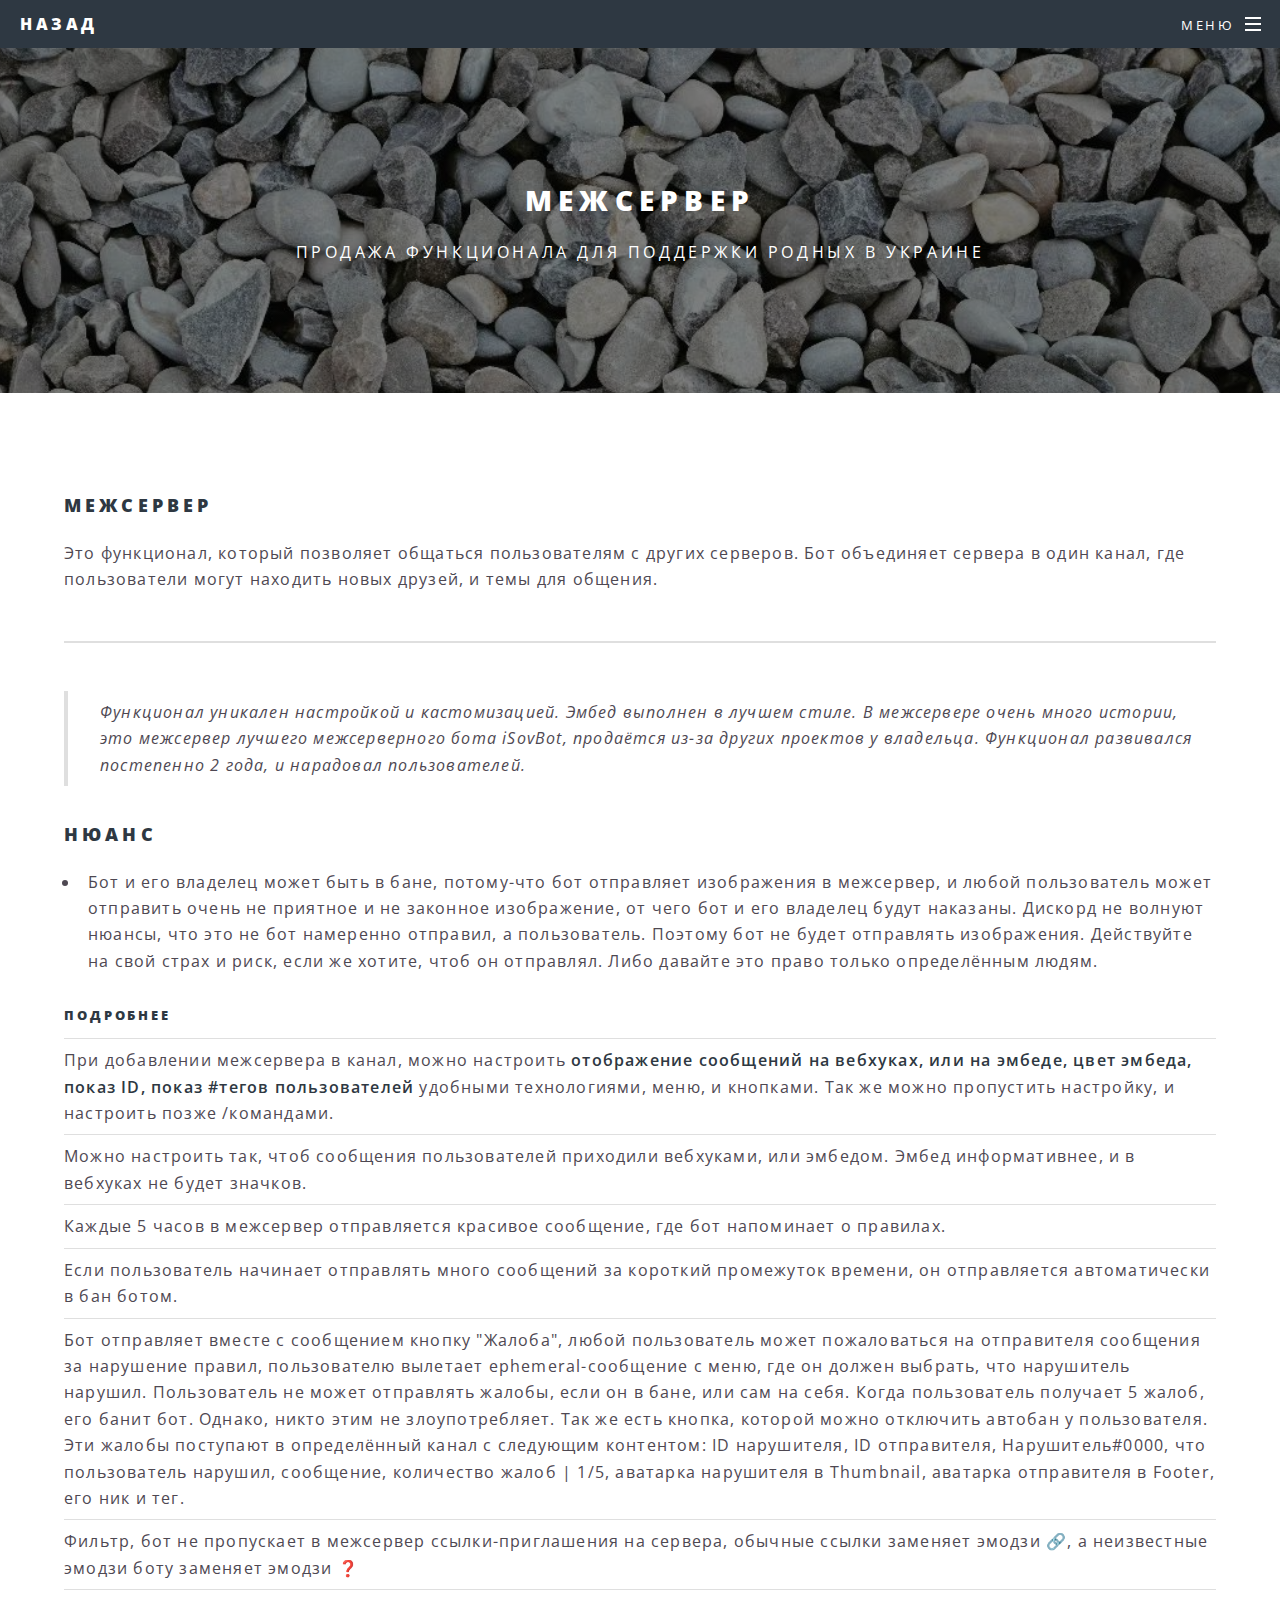
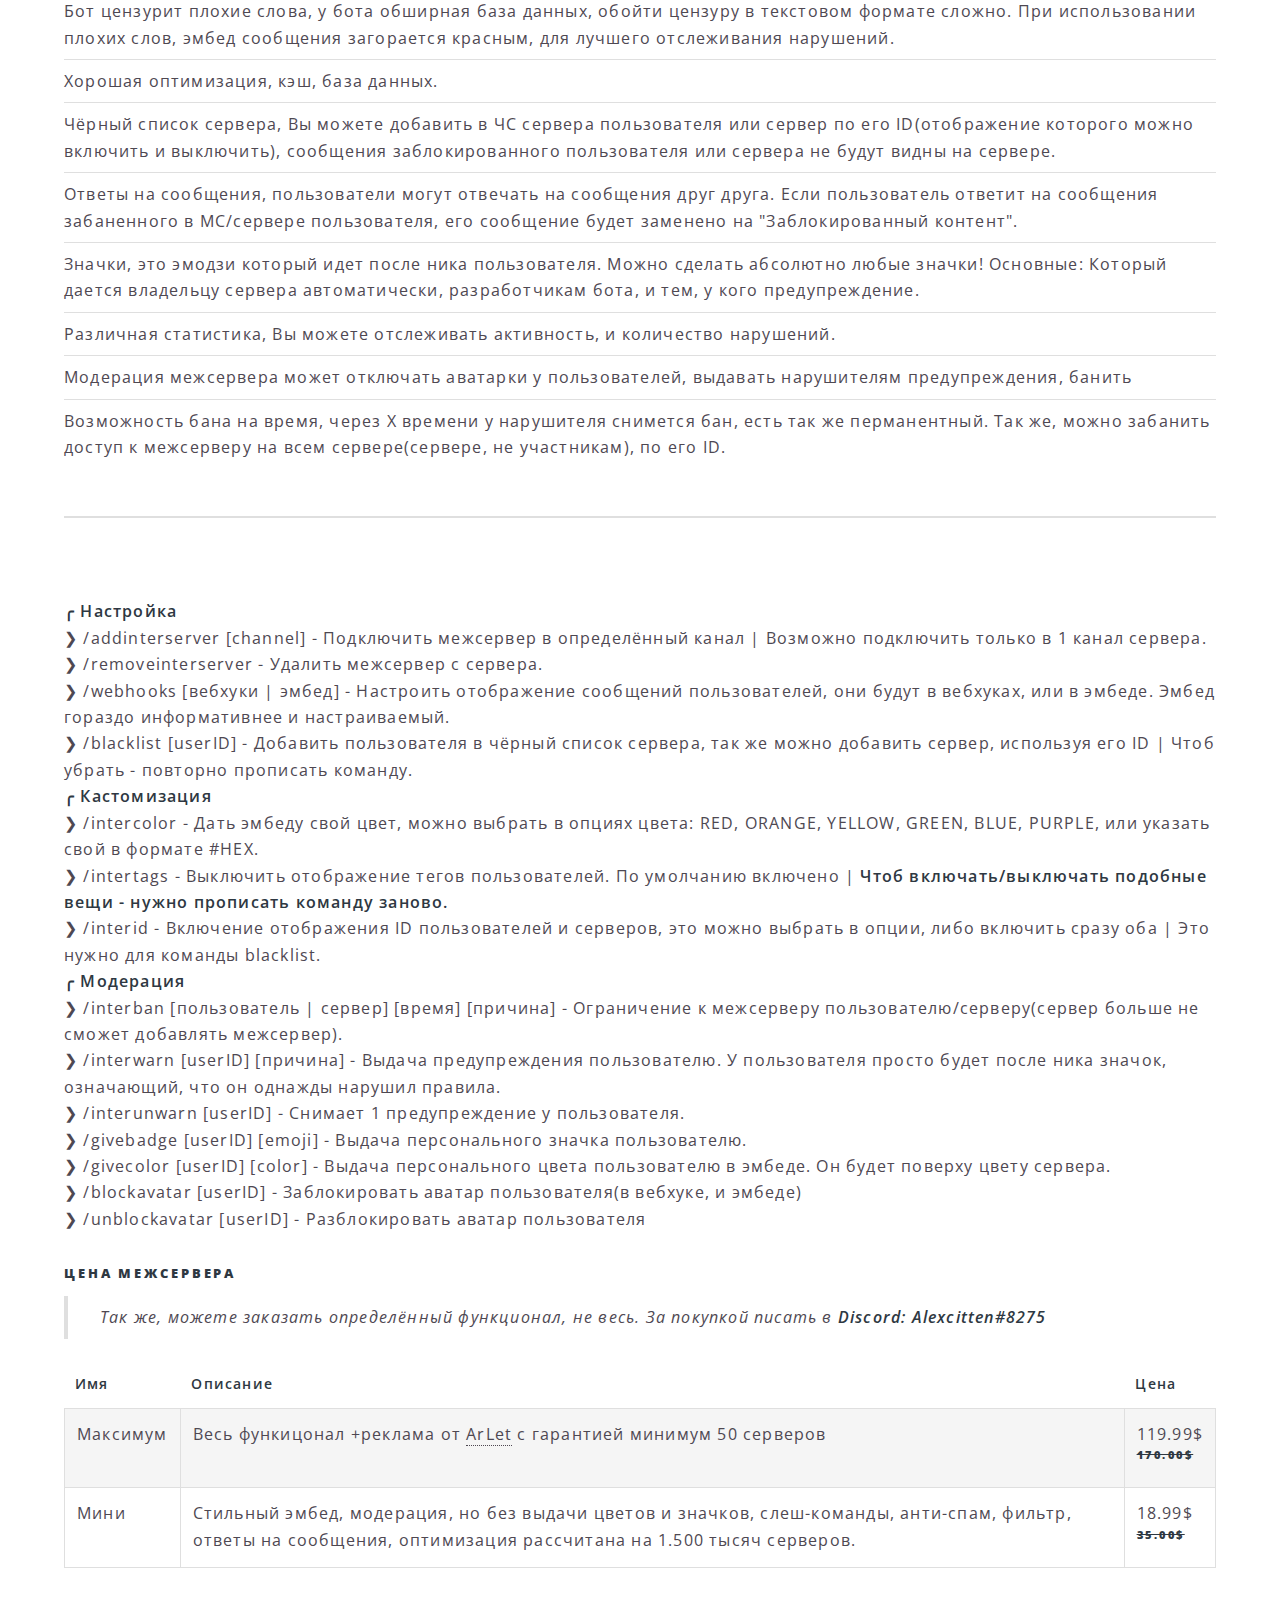
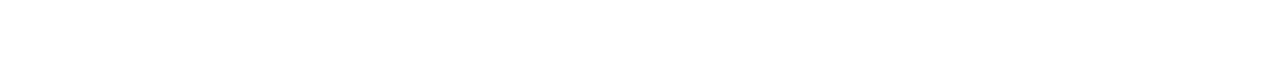
==== interserver.html @ 0a67b499 "Add files via upload" ====
<!DOCTYPE HTML>
<html>
	<head>
		<title>Цены</title>
		<meta charset="utf-8" /> <!-- я не знаю, зачем здесь эти /-->
		<meta name="viewport" content="width=device-width, initial-scale=1, user-scalable=no" />
		<link rel="icon" type="image/png" href="./images/arlet.png">
		<link rel="stylesheet" href="assets/css/main.css" />
		<noscript><link rel="stylesheet" href="assets/css/noscript.css" /></noscript>
	</head>
	<body class="is-preload">
			<div id="page-wrapper">
					<header id="header">
						<h1><a href="index.html">Назад</a></h1>
						<nav id="nav">
							<ul>
								<li class="special">
									<a href="#menu" class="menuToggle"><span>Меню</span></a>
									<div id="menu">
										<ul>
											<li><a href="index.html">Главная</a></li>
											<li><a href="https://discord.gg/jNKWTx7AJp">Сервер поддержки</a></li>
										    <li><a href="https://www.donationalerts.com/r/alexcitten">Донат тут</a></li>
										</ul>
									</div>
								</li>
							</ul>
						</nav>
					</header>

					<article id="main">
						<header>
							<h2>Межсервер</h2>
							<p>Продажа функционала для поддержки родных в Украине</p>
						</header>
						<section class="wrapper style5">
							<div class="inner">

								<h3>Межсервер</h3>
								<p>Это функционал, который позволяет общаться пользователям с других серверов. Бот объединяет сервера в один канал, где пользователи могут находить новых друзей, и темы для общения.</p>
								<hr>
                                <blockquote>Функционал уникален настройкой и кастомизацией. Эмбед выполнен в лучшем стиле. В межсервере очень много истории, это межсервер лучшего межсерверного бота iSovBot, продаётся из-за других проектов у владельца. Функционал развивался постепенно 2 года, и нарадовал пользователей.</blockquote>
                                <h3>Нюанс</h3>
                                <ul>
                                    <li>Бот и его владелец может быть в бане, потому-что бот отправляет изображения в межсервер, и любой пользователь может отправить очень не приятное и не законное изображение, от чего бот и его владелец будут наказаны. Дискорд не волнуют нюансы, что это не бот намеренно отправил, а пользователь. Поэтому бот не будет отправлять изображения. Действуйте на свой страх и риск, если же хотите, чтоб он отправлял. Либо давайте это право только определённым людям.</li>
                                </ul>
                                <ul class="alt">
                                    <h5>Подробнее</h5>
                                    <li>При добавлении межсервера в канал, можно настроить <strong>отображение сообщений на вебхуках, или на эмбеде, цвет эмбеда, показ ID, показ #тегов пользователей</strong> удобными технологиями, меню, и кнопками. Так же можно пропустить настройку, и настроить позже /командами.</li>
									<li>Можно настроить так, чтоб сообщения пользователей приходили вебхуками, или эмбедом. Эмбед информативнее, и в вебхуках не будет значков.</li>
                                    <li>Каждые 5 часов в межсервер отправляется красивое сообщение, где бот напоминает о правилах.</li>
                                    <li>Если пользователь начинает отправлять много сообщений за короткий промежуток времени, он отправляется автоматически в бан ботом.</li>
                                    <li>Бот отправляет вместе с сообщением кнопку "Жалоба", любой пользователь может пожаловаться на отправителя сообщения за нарушение правил, пользователю вылетает ephemeral-сообщение с меню, где он должен выбрать, что нарушитель нарушил. Пользователь не может отправлять жалобы, если он в бане, или сам на себя. Когда пользователь получает 5 жалоб, его банит бот. Однако, никто этим не злоупотребляет. Так же есть кнопка, которой можно отключить автобан у пользователя. Эти жалобы поступают в определённый канал с следующим контентом: ID нарушителя, ID отправителя, Нарушитель#0000, что пользователь нарушил, сообщение, количество жалоб | 1/5, аватарка нарушителя в Thumbnail, аватарка отправителя в Footer, его ник и тег.</li>
                                    <li>Фильтр, бот не пропускает в межсервер ссылки-приглашения на сервера, обычные ссылки заменяет эмодзи 🔗, а неизвестные эмодзи боту заменяет эмодзи ❓</li>
                                    <li>Бот цензурит плохие слова, у бота обширная база данных, обойти цензуру в текстовом формате сложно. При использовании плохих слов, эмбед сообщения загорается красным, для лучшего отслеживания нарушений.</li>
                                    <li>Хорошая оптимизация, кэш, база данных.</li>
                                    <li>Чёрный список сервера, Вы можете добавить в ЧС сервера пользователя или сервер по его ID(отображение которого можно включить и выключить), сообщения заблокированного пользователя или сервера не будут видны на сервере.</li>
                                    <li>Ответы на сообщения, пользователи могут отвечать на сообщения друг друга. Если пользователь ответит на сообщения забаненного в МС/сервере пользователя, его сообщение будет заменено на "Заблокированный контент". </li>
                                    <li>Значки, это эмодзи который идет после ника пользователя. Можно сделать абсолютно любые значки! Основные: Который дается владельцу сервера автоматически, разработчикам бота, и тем, у кого предупреждение.</li>
									<li>Различная статистика, Вы можете отслеживать активность, и количество нарушений.</li>
									<li>Модерация межсервера может отключать аватарки у пользователей, выдавать нарушителям предупреждения, банить</li>
									<li>Возможность бана на время, через X времени у нарушителя снимется бан, есть так же перманентный. Так же, можно забанить доступ к межсерверу на всем сервере(сервере, не участникам), по его ID.</li>
                                </ul>
									<hr>
									<h1>Команды</h1>
									<p> <strong>╭ Настройка</strong><br>
										❯ /addinterserver [channel] - Подключить межсервер в определённый канал | Возможно подключить только в 1 канал сервера.<br>
									    ❯ /removeinterserver - Удалить межсервер с сервера.<br>
										❯ /webhooks [вебхуки | эмбед] - Настроить отображение сообщений пользователей, они будут в вебхуках, или в эмбеде. Эмбед гораздо информативнее и настраиваемый.<br>
										❯ /blacklist [userID] - Добавить пользователя в чёрный список сервера, так же можно добавить сервер, используя его ID | Чтоб убрать - повторно прописать команду. <br>
										<strong>╭ Кастомизация</strong><br>
										❯ /intercolor - Дать эмбеду свой цвет, можно выбрать в опциях цвета: RED, ORANGE, YELLOW, GREEN, BLUE, PURPLE, или указать свой в формате #HEX.<br>
										❯ /intertags - Выключить отображение тегов пользователей. По умолчанию включено | <strong>Чтоб включать/выключать подобные вещи - нужно прописать команду заново.</strong><br>
										❯ /interid - Включение отображения ID пользователей и серверов, это можно выбрать в опции, либо включить сразу оба | Это нужно для команды blacklist.<br>
										<strong>╭ Модерация</strong><br>
										❯ /interban [пользователь | сервер] [время] [причина] - Ограничение к межсерверу пользователю/серверу(сервер больше не сможет добавлять межсервер).<br>
										❯ /interwarn [userID] [причина] - Выдача предупреждения пользователю. У пользователя просто будет после ника значок, означающий, что он однажды нарушил правила. <br>
										❯ /interunwarn [userID] - Снимает 1 предупреждение у пользователя.<br>
										❯ /givebadge [userID] [emoji] - Выдача персонального значка пользователю.<br>
										❯ /givecolor [userID] [color] - Выдача персонального цвета пользователю в эмбеде. Он будет поверху цвету сервера. <br>
										❯ /blockavatar [userID] - Заблокировать аватар пользователя(в вебхуке, и эмбеде)<br>
										❯ /unblockavatar [userID] - Разблокировать аватар пользователя</p>
                                    <h5>Цена межсервера</h5> 
									<div class="table-wrapper">
										<table class="alt">
											<thead>
												<tr>
													<th>Имя</th>
													<th>Описание</th>
													<th>Цена</th>
												</tr>
											</thead>
											<tbody>
												<tr>
													<td>Максимум</td>
                                                    <td>Весь функицонал +реклама от <a href="https://alexcitten.ml/arlet.html">ArLet</a> с гарантией минимум 50 серверов</td>
													<td>119.99$<h6><s>170.00$</s></h6></td>
												</tr>
												<tr>
													<td>Мини</td>
													<td>Стильный эмбед, модерация, но без выдачи цветов и значков, слеш-команды, анти-спам, фильтр, ответы на сообщения, оптимизация рассчитана на 1.500 тысяч серверов.</td>
													<td>18.99$<h6><s>35.00$</s></h6></td>
												</tr>
											</tbody>
											<blockquote>Так же, можете заказать определённый функционал, не весь. За покупкой писать в <strong>Discord: Alexcitten#8275</strong></blockquote>
										</table>
									</div>
								</section>
                                    
							</div>
						</section>
					</article>
			</div>

			<script src="assets/js/jquery.min.js"></script>
			<script src="assets/js/jquery.scrollex.min.js"></script>
			<script src="assets/js/jquery.scrolly.min.js"></script>
			<script src="assets/js/browser.min.js"></script>
			<script src="assets/js/breakpoints.min.js"></script>
			<script src="assets/js/util.js"></script>
			<script src="assets/js/main.js"></script>
<!-- че, все пролистал? зачем? -->
	</body>
</html>
---- assets/css/main.css ----
@import url(fontawesome-all.min.css);
@import url("https://fonts.googleapis.com/css?family=Open+Sans:400,400italic,600,600italic,800,800italic");

/*
прикол, да?
*/

html, body, div, span, applet, object,
iframe, h1, h2, h3, h4, h5, h6, p, blockquote,
pre, a, abbr, acronym, address, big, cite,
code, del, dfn, em, img, ins, kbd, q, s, samp,
small, strike, strong, sub, sup, tt, var, b,
u, i, center, dl, dt, dd, ol, ul, li, fieldset,
form, label, legend, table, caption, tbody,
tfoot, thead, tr, th, td, article, aside,
canvas, details, embed, figure, figcaption,
footer, header, hgroup, menu, nav, output, ruby,
section, summary, time, mark, audio, video {
	margin: 0;
	padding: 0;
	border: 0;
	font-size: 100%;
	font: inherit;
	vertical-align: baseline;}

article, aside, details, figcaption, figure,
footer, header, hgroup, menu, nav, section {
	display: block;}

body {
	line-height: 1;
}

ol, ul {
	list-style: none;
}

blockquote, q {
	quotes: none;
}

	blockquote:before, blockquote:after, q:before, q:after {
		content: '';
		content: none;
	}

table {
	border-collapse: collapse;
	border-spacing: 0;
}

body {
	-webkit-text-size-adjust: none;
}

mark {
	background-color: transparent;
	color: inherit;
}

input::-moz-focus-inner {
	border: 0;
	padding: 0;
}

input, select, textarea {
	-moz-appearance: none;
	-webkit-appearance: none;
	-ms-appearance: none;
	appearance: none;
}

/* Basic */

	@-ms-viewport {
		width: device-width;
	}

	html {
		box-sizing: border-box;
	}

	*, *:before, *:after {
		box-sizing: inherit;
	}

	body {
		background: #2e3842;
	}

		body.is-preload *, body.is-preload *:before, body.is-preload *:after {
			-moz-animation: none !important;
			-webkit-animation: none !important;
			-ms-animation: none !important;
			animation: none !important;
			-moz-transition: none !important;
			-webkit-transition: none !important;
			-ms-transition: none !important;
			transition: none !important;
		}

	body, input, select, textarea {
		color: #fff;
		font-family: "Open Sans", Helvetica, sans-serif;
		font-size: 15pt;
		font-weight: 400;
		letter-spacing: 0.075em;
		line-height: 1.65em;
	}

		@media screen and (max-width: 1680px) {

			body, input, select, textarea {
				font-size: 13pt;
			}

		}

		@media screen and (max-width: 1280px) {

			body, input, select, textarea {
				font-size: 12pt;
			}

		}

		@media screen and (max-width: 736px) {

			body, input, select, textarea {
				font-size: 11pt;
				letter-spacing: 0.0375em;
			}

		}

	a {
		-moz-transition: color 0.2s ease, border-bottom-color 0.2s ease;
		-webkit-transition: color 0.2s ease, border-bottom-color 0.2s ease;
		-ms-transition: color 0.2s ease, border-bottom-color 0.2s ease;
		transition: color 0.2s ease, border-bottom-color 0.2s ease;
		border-bottom: dotted 1px;
		color: inherit;
		text-decoration: none;
	}

		a:hover {
			border-bottom-color: transparent;
		}

	strong, b {
		color: #fff;
		font-weight: 600;
	}

	em, i {
		font-style: italic;
	}

	p {
		margin: 0 0 2em 0;
	}

	h1, h2, h3, h4, h5, h6 {
		color: #fff;
		font-weight: 800;
		letter-spacing: 0.225em;
		line-height: 1em;
		margin: 0 0 1em 0;
		text-transform: uppercase;
	}

		h1 a, h2 a, h3 a, h4 a, h5 a, h6 a {
			color: inherit;
			text-decoration: none;
		}

	h2 {
		font-size: 1.35em;
		line-height: 1.75em;
	}

		@media screen and (max-width: 736px) {

			h2 {
				font-size: 1.1em;
				line-height: 1.65em;
			}

		}

	h3 {
		font-size: 1.15em;
		line-height: 1.75em;
	}

		@media screen and (max-width: 736px) {

			h3 {
				font-size: 1em;
				line-height: 1.65em;
			}

		}

	h4 {
		font-size: 1em;
		line-height: 1.5em;
	}

	h5 {
		font-size: 0.8em;
		line-height: 1.5em;
	}

	h6 {
		font-size: 0.7em;
		line-height: 1.5em;
	}

	sub {
		font-size: 0.8em;
		position: relative;
		top: 0.5em;
	}

	sup {
		font-size: 0.8em;
		position: relative;
		top: -0.5em;
	}

	hr {
		border: 0;
		border-bottom: solid 2px #fff;
		margin: 3em 0;
	}

		hr.major {
			margin: 4.5em 0;
		}

	blockquote {
		border-left: solid 4px #fff;
		font-style: italic;
		margin: 0 0 2em 0;
		padding: 0.5em 0 0.5em 2em;
	}

	code {
		background: rgba(144, 144, 144, 0.25);
		border-radius: 3px;
		font-family: "Courier New", monospace;
		font-size: 0.9em;
		letter-spacing: 0;
		margin: 0 0.25em;
		padding: 0.25em 0.65em;
	}

	pre {
		-webkit-overflow-scrolling: touch;
		font-family: "Courier New", monospace;
		font-size: 0.9em;
		margin: 0 0 2em 0;
	}

		pre code {
			display: block;
			line-height: 1.75em;
			padding: 1em 1.5em;
			overflow-x: auto;
		}

	.align-left {
		text-align: left;
	}

	.align-center {
		text-align: center;
	}

	.align-right {
		text-align: right;
	}

/* Row */

	.row {
		display: flex;
		flex-wrap: wrap;
		box-sizing: border-box;
		align-items: stretch;
	}

		.row > * {
			box-sizing: border-box;
		}

		.row.gtr-uniform > * > :last-child {
			margin-bottom: 0;
		}

		.row.aln-left {
			justify-content: flex-start;
		}

		.row.aln-center {
			justify-content: center;
		}

		.row.aln-right {
			justify-content: flex-end;
		}

		.row.aln-top {
			align-items: flex-start;
		}

		.row.aln-middle {
			align-items: center;
		}

		.row.aln-bottom {
			align-items: flex-end;
		}

		.row > .imp {
			order: -1;
		}

		.row > .col-1 {
			width: 8.33333%;
		}

		.row > .off-1 {
			margin-left: 8.33333%;
		}

		.row > .col-2 {
			width: 16.66667%;
		}

		.row > .off-2 {
			margin-left: 16.66667%;
		}

		.row > .col-3 {
			width: 25%;
		}

		.row > .off-3 {
			margin-left: 25%;
		}

		.row > .col-4 {
			width: 33.33333%;
		}

		.row > .off-4 {
			margin-left: 33.33333%;
		}

		.row > .col-5 {
			width: 41.66667%;
		}

		.row > .off-5 {
			margin-left: 41.66667%;
		}

		.row > .col-6 {
			width: 50%;
		}

		.row > .off-6 {
			margin-left: 50%;
		}

		.row > .col-7 {
			width: 58.33333%;
		}

		.row > .off-7 {
			margin-left: 58.33333%;
		}

		.row > .col-8 {
			width: 66.66667%;
		}

		.row > .off-8 {
			margin-left: 66.66667%;
		}

		.row > .col-9 {
			width: 75%;
		}

		.row > .off-9 {
			margin-left: 75%;
		}

		.row > .col-10 {
			width: 83.33333%;
		}

		.row > .off-10 {
			margin-left: 83.33333%;
		}

		.row > .col-11 {
			width: 91.66667%;
		}

		.row > .off-11 {
			margin-left: 91.66667%;
		}

		.row > .col-12 {
			width: 100%;
		}

		.row > .off-12 {
			margin-left: 100%;
		}

		.row.gtr-0 {
			margin-top: 0;
			margin-left: 0em;
		}

			.row.gtr-0 > * {
				padding: 0 0 0 0em;
			}

			.row.gtr-0.gtr-uniform {
				margin-top: 0em;
			}

				.row.gtr-0.gtr-uniform > * {
					padding-top: 0em;
				}

		.row.gtr-25 {
			margin-top: 0;
			margin-left: -0.375em;
		}

			.row.gtr-25 > * {
				padding: 0 0 0 0.375em;
			}

			.row.gtr-25.gtr-uniform {
				margin-top: -0.375em;
			}

				.row.gtr-25.gtr-uniform > * {
					padding-top: 0.375em;
				}

		.row.gtr-50 {
			margin-top: 0;
			margin-left: -0.75em;
		}

			.row.gtr-50 > * {
				padding: 0 0 0 0.75em;
			}

			.row.gtr-50.gtr-uniform {
				margin-top: -0.75em;
			}

				.row.gtr-50.gtr-uniform > * {
					padding-top: 0.75em;
				}

		.row {
			margin-top: 0;
			margin-left: -1.5em;
		}

			.row > * {
				padding: 0 0 0 1.5em;
			}

			.row.gtr-uniform {
				margin-top: -1.5em;
			}

				.row.gtr-uniform > * {
					padding-top: 1.5em;
				}

		.row.gtr-150 {
			margin-top: 0;
			margin-left: -2.25em;
		}

			.row.gtr-150 > * {
				padding: 0 0 0 2.25em;
			}

			.row.gtr-150.gtr-uniform {
				margin-top: -2.25em;
			}

				.row.gtr-150.gtr-uniform > * {
					padding-top: 2.25em;
				}

		.row.gtr-200 {
			margin-top: 0;
			margin-left: -3em;
		}

			.row.gtr-200 > * {
				padding: 0 0 0 3em;
			}

			.row.gtr-200.gtr-uniform {
				margin-top: -3em;
			}

				.row.gtr-200.gtr-uniform > * {
					padding-top: 3em;
				}

		@media screen and (max-width: 1680px) {

			.row {
				display: flex;
				flex-wrap: wrap;
				box-sizing: border-box;
				align-items: stretch;
			}

				.row > * {
					box-sizing: border-box;
				}

				.row.gtr-uniform > * > :last-child {
					margin-bottom: 0;
				}

				.row.aln-left {
					justify-content: flex-start;
				}

				.row.aln-center {
					justify-content: center;
				}

				.row.aln-right {
					justify-content: flex-end;
				}

				.row.aln-top {
					align-items: flex-start;
				}

				.row.aln-middle {
					align-items: center;
				}

				.row.aln-bottom {
					align-items: flex-end;
				}

				.row > .imp-xlarge {
					order: -1;
				}

				.row > .col-1-xlarge {
					width: 8.33333%;
				}

				.row > .off-1-xlarge {
					margin-left: 8.33333%;
				}

				.row > .col-2-xlarge {
					width: 16.66667%;
				}

				.row > .off-2-xlarge {
					margin-left: 16.66667%;
				}

				.row > .col-3-xlarge {
					width: 25%;
				}

				.row > .off-3-xlarge {
					margin-left: 25%;
				}

				.row > .col-4-xlarge {
					width: 33.33333%;
				}

				.row > .off-4-xlarge {
					margin-left: 33.33333%;
				}

				.row > .col-5-xlarge {
					width: 41.66667%;
				}

				.row > .off-5-xlarge {
					margin-left: 41.66667%;
				}

				.row > .col-6-xlarge {
					width: 50%;
				}

				.row > .off-6-xlarge {
					margin-left: 50%;
				}

				.row > .col-7-xlarge {
					width: 58.33333%;
				}

				.row > .off-7-xlarge {
					margin-left: 58.33333%;
				}

				.row > .col-8-xlarge {
					width: 66.66667%;
				}

				.row > .off-8-xlarge {
					margin-left: 66.66667%;
				}

				.row > .col-9-xlarge {
					width: 75%;
				}

				.row > .off-9-xlarge {
					margin-left: 75%;
				}

				.row > .col-10-xlarge {
					width: 83.33333%;
				}

				.row > .off-10-xlarge {
					margin-left: 83.33333%;
				}

				.row > .col-11-xlarge {
					width: 91.66667%;
				}

				.row > .off-11-xlarge {
					margin-left: 91.66667%;
				}

				.row > .col-12-xlarge {
					width: 100%;
				}

				.row > .off-12-xlarge {
					margin-left: 100%;
				}

				.row.gtr-0 {
					margin-top: 0;
					margin-left: 0em;
				}

					.row.gtr-0 > * {
						padding: 0 0 0 0em;
					}

					.row.gtr-0.gtr-uniform {
						margin-top: 0em;
					}

						.row.gtr-0.gtr-uniform > * {
							padding-top: 0em;
						}

				.row.gtr-25 {
					margin-top: 0;
					margin-left: -0.375em;
				}

					.row.gtr-25 > * {
						padding: 0 0 0 0.375em;
					}

					.row.gtr-25.gtr-uniform {
						margin-top: -0.375em;
					}

						.row.gtr-25.gtr-uniform > * {
							padding-top: 0.375em;
						}

				.row.gtr-50 {
					margin-top: 0;
					margin-left: -0.75em;
				}

					.row.gtr-50 > * {
						padding: 0 0 0 0.75em;
					}

					.row.gtr-50.gtr-uniform {
						margin-top: -0.75em;
					}

						.row.gtr-50.gtr-uniform > * {
							padding-top: 0.75em;
						}

				.row {
					margin-top: 0;
					margin-left: -1.5em;
				}

					.row > * {
						padding: 0 0 0 1.5em;
					}

					.row.gtr-uniform {
						margin-top: -1.5em;
					}

						.row.gtr-uniform > * {
							padding-top: 1.5em;
						}

				.row.gtr-150 {
					margin-top: 0;
					margin-left: -2.25em;
				}

					.row.gtr-150 > * {
						padding: 0 0 0 2.25em;
					}

					.row.gtr-150.gtr-uniform {
						margin-top: -2.25em;
					}

						.row.gtr-150.gtr-uniform > * {
							padding-top: 2.25em;
						}

				.row.gtr-200 {
					margin-top: 0;
					margin-left: -3em;
				}

					.row.gtr-200 > * {
						padding: 0 0 0 3em;
					}

					.row.gtr-200.gtr-uniform {
						margin-top: -3em;
					}

						.row.gtr-200.gtr-uniform > * {
							padding-top: 3em;
						}

		}

		@media screen and (max-width: 1280px) {

			.row {
				display: flex;
				flex-wrap: wrap;
				box-sizing: border-box;
				align-items: stretch;
			}

				.row > * {
					box-sizing: border-box;
				}

				.row.gtr-uniform > * > :last-child {
					margin-bottom: 0;
				}

				.row.aln-left {
					justify-content: flex-start;
				}

				.row.aln-center {
					justify-content: center;
				}

				.row.aln-right {
					justify-content: flex-end;
				}

				.row.aln-top {
					align-items: flex-start;
				}

				.row.aln-middle {
					align-items: center;
				}

				.row.aln-bottom {
					align-items: flex-end;
				}

				.row > .imp-large {
					order: -1;
				}

				.row > .col-1-large {
					width: 8.33333%;
				}

				.row > .off-1-large {
					margin-left: 8.33333%;
				}

				.row > .col-2-large {
					width: 16.66667%;
				}

				.row > .off-2-large {
					margin-left: 16.66667%;
				}

				.row > .col-3-large {
					width: 25%;
				}

				.row > .off-3-large {
					margin-left: 25%;
				}

				.row > .col-4-large {
					width: 33.33333%;
				}

				.row > .off-4-large {
					margin-left: 33.33333%;
				}

				.row > .col-5-large {
					width: 41.66667%;
				}

				.row > .off-5-large {
					margin-left: 41.66667%;
				}

				.row > .col-6-large {
					width: 50%;
				}

				.row > .off-6-large {
					margin-left: 50%;
				}

				.row > .col-7-large {
					width: 58.33333%;
				}

				.row > .off-7-large {
					margin-left: 58.33333%;
				}

				.row > .col-8-large {
					width: 66.66667%;
				}

				.row > .off-8-large {
					margin-left: 66.66667%;
				}

				.row > .col-9-large {
					width: 75%;
				}

				.row > .off-9-large {
					margin-left: 75%;
				}

				.row > .col-10-large {
					width: 83.33333%;
				}

				.row > .off-10-large {
					margin-left: 83.33333%;
				}

				.row > .col-11-large {
					width: 91.66667%;
				}

				.row > .off-11-large {
					margin-left: 91.66667%;
				}

				.row > .col-12-large {
					width: 100%;
				}

				.row > .off-12-large {
					margin-left: 100%;
				}

				.row.gtr-0 {
					margin-top: 0;
					margin-left: 0em;
				}

					.row.gtr-0 > * {
						padding: 0 0 0 0em;
					}

					.row.gtr-0.gtr-uniform {
						margin-top: 0em;
					}

						.row.gtr-0.gtr-uniform > * {
							padding-top: 0em;
						}

				.row.gtr-25 {
					margin-top: 0;
					margin-left: -0.375em;
				}

					.row.gtr-25 > * {
						padding: 0 0 0 0.375em;
					}

					.row.gtr-25.gtr-uniform {
						margin-top: -0.375em;
					}

						.row.gtr-25.gtr-uniform > * {
							padding-top: 0.375em;
						}

				.row.gtr-50 {
					margin-top: 0;
					margin-left: -0.75em;
				}

					.row.gtr-50 > * {
						padding: 0 0 0 0.75em;
					}

					.row.gtr-50.gtr-uniform {
						margin-top: -0.75em;
					}

						.row.gtr-50.gtr-uniform > * {
							padding-top: 0.75em;
						}

				.row {
					margin-top: 0;
					margin-left: -1.5em;
				}

					.row > * {
						padding: 0 0 0 1.5em;
					}

					.row.gtr-uniform {
						margin-top: -1.5em;
					}

						.row.gtr-uniform > * {
							padding-top: 1.5em;
						}

				.row.gtr-150 {
					margin-top: 0;
					margin-left: -2.25em;
				}

					.row.gtr-150 > * {
						padding: 0 0 0 2.25em;
					}

					.row.gtr-150.gtr-uniform {
						margin-top: -2.25em;
					}

						.row.gtr-150.gtr-uniform > * {
							padding-top: 2.25em;
						}

				.row.gtr-200 {
					margin-top: 0;
					margin-left: -3em;
				}

					.row.gtr-200 > * {
						padding: 0 0 0 3em;
					}

					.row.gtr-200.gtr-uniform {
						margin-top: -3em;
					}

						.row.gtr-200.gtr-uniform > * {
							padding-top: 3em;
						}

		}

		@media screen and (max-width: 980px) {

			.row {
				display: flex;
				flex-wrap: wrap;
				box-sizing: border-box;
				align-items: stretch;
			}

				.row > * {
					box-sizing: border-box;
				}

				.row.gtr-uniform > * > :last-child {
					margin-bottom: 0;
				}

				.row.aln-left {
					justify-content: flex-start;
				}

				.row.aln-center {
					justify-content: center;
				}

				.row.aln-right {
					justify-content: flex-end;
				}

				.row.aln-top {
					align-items: flex-start;
				}

				.row.aln-middle {
					align-items: center;
				}

				.row.aln-bottom {
					align-items: flex-end;
				}

				.row > .imp-medium {
					order: -1;
				}

				.row > .col-1-medium {
					width: 8.33333%;
				}

				.row > .off-1-medium {
					margin-left: 8.33333%;
				}

				.row > .col-2-medium {
					width: 16.66667%;
				}

				.row > .off-2-medium {
					margin-left: 16.66667%;
				}

				.row > .col-3-medium {
					width: 25%;
				}

				.row > .off-3-medium {
					margin-left: 25%;
				}

				.row > .col-4-medium {
					width: 33.33333%;
				}

				.row > .off-4-medium {
					margin-left: 33.33333%;
				}

				.row > .col-5-medium {
					width: 41.66667%;
				}

				.row > .off-5-medium {
					margin-left: 41.66667%;
				}

				.row > .col-6-medium {
					width: 50%;
				}

				.row > .off-6-medium {
					margin-left: 50%;
				}

				.row > .col-7-medium {
					width: 58.33333%;
				}

				.row > .off-7-medium {
					margin-left: 58.33333%;
				}

				.row > .col-8-medium {
					width: 66.66667%;
				}

				.row > .off-8-medium {
					margin-left: 66.66667%;
				}

				.row > .col-9-medium {
					width: 75%;
				}

				.row > .off-9-medium {
					margin-left: 75%;
				}

				.row > .col-10-medium {
					width: 83.33333%;
				}

				.row > .off-10-medium {
					margin-left: 83.33333%;
				}

				.row > .col-11-medium {
					width: 91.66667%;
				}

				.row > .off-11-medium {
					margin-left: 91.66667%;
				}

				.row > .col-12-medium {
					width: 100%;
				}

				.row > .off-12-medium {
					margin-left: 100%;
				}

				.row.gtr-0 {
					margin-top: 0;
					margin-left: 0em;
				}

					.row.gtr-0 > * {
						padding: 0 0 0 0em;
					}

					.row.gtr-0.gtr-uniform {
						margin-top: 0em;
					}

						.row.gtr-0.gtr-uniform > * {
							padding-top: 0em;
						}

				.row.gtr-25 {
					margin-top: 0;
					margin-left: -0.375em;
				}

					.row.gtr-25 > * {
						padding: 0 0 0 0.375em;
					}

					.row.gtr-25.gtr-uniform {
						margin-top: -0.375em;
					}

						.row.gtr-25.gtr-uniform > * {
							padding-top: 0.375em;
						}

				.row.gtr-50 {
					margin-top: 0;
					margin-left: -0.75em;
				}

					.row.gtr-50 > * {
						padding: 0 0 0 0.75em;
					}

					.row.gtr-50.gtr-uniform {
						margin-top: -0.75em;
					}

						.row.gtr-50.gtr-uniform > * {
							padding-top: 0.75em;
						}

				.row {
					margin-top: 0;
					margin-left: -1.5em;
				}

					.row > * {
						padding: 0 0 0 1.5em;
					}

					.row.gtr-uniform {
						margin-top: -1.5em;
					}

						.row.gtr-uniform > * {
							padding-top: 1.5em;
						}

				.row.gtr-150 {
					margin-top: 0;
					margin-left: -2.25em;
				}

					.row.gtr-150 > * {
						padding: 0 0 0 2.25em;
					}

					.row.gtr-150.gtr-uniform {
						margin-top: -2.25em;
					}

						.row.gtr-150.gtr-uniform > * {
							padding-top: 2.25em;
						}

				.row.gtr-200 {
					margin-top: 0;
					margin-left: -3em;
				}

					.row.gtr-200 > * {
						padding: 0 0 0 3em;
					}

					.row.gtr-200.gtr-uniform {
						margin-top: -3em;
					}

						.row.gtr-200.gtr-uniform > * {
							padding-top: 3em;
						}

		}

		@media screen and (max-width: 736px) {

			.row {
				display: flex;
				flex-wrap: wrap;
				box-sizing: border-box;
				align-items: stretch;
			}

				.row > * {
					box-sizing: border-box;
				}

				.row.gtr-uniform > * > :last-child {
					margin-bottom: 0;
				}

				.row.aln-left {
					justify-content: flex-start;
				}

				.row.aln-center {
					justify-content: center;
				}

				.row.aln-right {
					justify-content: flex-end;
				}

				.row.aln-top {
					align-items: flex-start;
				}

				.row.aln-middle {
					align-items: center;
				}

				.row.aln-bottom {
					align-items: flex-end;
				}

				.row > .imp-small {
					order: -1;
				}

				.row > .col-1-small {
					width: 8.33333%;
				}

				.row > .off-1-small {
					margin-left: 8.33333%;
				}

				.row > .col-2-small {
					width: 16.66667%;
				}

				.row > .off-2-small {
					margin-left: 16.66667%;
				}

				.row > .col-3-small {
					width: 25%;
				}

				.row > .off-3-small {
					margin-left: 25%;
				}

				.row > .col-4-small {
					width: 33.33333%;
				}

				.row > .off-4-small {
					margin-left: 33.33333%;
				}

				.row > .col-5-small {
					width: 41.66667%;
				}

				.row > .off-5-small {
					margin-left: 41.66667%;
				}

				.row > .col-6-small {
					width: 50%;
				}

				.row > .off-6-small {
					margin-left: 50%;
				}

				.row > .col-7-small {
					width: 58.33333%;
				}

				.row > .off-7-small {
					margin-left: 58.33333%;
				}

				.row > .col-8-small {
					width: 66.66667%;
				}

				.row > .off-8-small {
					margin-left: 66.66667%;
				}

				.row > .col-9-small {
					width: 75%;
				}

				.row > .off-9-small {
					margin-left: 75%;
				}

				.row > .col-10-small {
					width: 83.33333%;
				}

				.row > .off-10-small {
					margin-left: 83.33333%;
				}

				.row > .col-11-small {
					width: 91.66667%;
				}

				.row > .off-11-small {
					margin-left: 91.66667%;
				}

				.row > .col-12-small {
					width: 100%;
				}

				.row > .off-12-small {
					margin-left: 100%;
				}

				.row.gtr-0 {
					margin-top: 0;
					margin-left: 0em;
				}

					.row.gtr-0 > * {
						padding: 0 0 0 0em;
					}

					.row.gtr-0.gtr-uniform {
						margin-top: 0em;
					}

						.row.gtr-0.gtr-uniform > * {
							padding-top: 0em;
						}

				.row.gtr-25 {
					margin-top: 0;
					margin-left: -0.375em;
				}

					.row.gtr-25 > * {
						padding: 0 0 0 0.375em;
					}

					.row.gtr-25.gtr-uniform {
						margin-top: -0.375em;
					}

						.row.gtr-25.gtr-uniform > * {
							padding-top: 0.375em;
						}

				.row.gtr-50 {
					margin-top: 0;
					margin-left: -0.75em;
				}

					.row.gtr-50 > * {
						padding: 0 0 0 0.75em;
					}

					.row.gtr-50.gtr-uniform {
						margin-top: -0.75em;
					}

						.row.gtr-50.gtr-uniform > * {
							padding-top: 0.75em;
						}

				.row {
					margin-top: 0;
					margin-left: -1.5em;
				}

					.row > * {
						padding: 0 0 0 1.5em;
					}

					.row.gtr-uniform {
						margin-top: -1.5em;
					}

						.row.gtr-uniform > * {
							padding-top: 1.5em;
						}

				.row.gtr-150 {
					margin-top: 0;
					margin-left: -2.25em;
				}

					.row.gtr-150 > * {
						padding: 0 0 0 2.25em;
					}

					.row.gtr-150.gtr-uniform {
						margin-top: -2.25em;
					}

						.row.gtr-150.gtr-uniform > * {
							padding-top: 2.25em;
						}

				.row.gtr-200 {
					margin-top: 0;
					margin-left: -3em;
				}

					.row.gtr-200 > * {
						padding: 0 0 0 3em;
					}

					.row.gtr-200.gtr-uniform {
						margin-top: -3em;
					}

						.row.gtr-200.gtr-uniform > * {
							padding-top: 3em;
						}

		}

		@media screen and (max-width: 480px) {

			.row {
				display: flex;
				flex-wrap: wrap;
				box-sizing: border-box;
				align-items: stretch;
			}

				.row > * {
					box-sizing: border-box;
				}

				.row.gtr-uniform > * > :last-child {
					margin-bottom: 0;
				}

				.row.aln-left {
					justify-content: flex-start;
				}

				.row.aln-center {
					justify-content: center;
				}

				.row.aln-right {
					justify-content: flex-end;
				}

				.row.aln-top {
					align-items: flex-start;
				}

				.row.aln-middle {
					align-items: center;
				}

				.row.aln-bottom {
					align-items: flex-end;
				}

				.row > .imp-xsmall {
					order: -1;
				}

				.row > .col-1-xsmall {
					width: 8.33333%;
				}

				.row > .off-1-xsmall {
					margin-left: 8.33333%;
				}

				.row > .col-2-xsmall {
					width: 16.66667%;
				}

				.row > .off-2-xsmall {
					margin-left: 16.66667%;
				}

				.row > .col-3-xsmall {
					width: 25%;
				}

				.row > .off-3-xsmall {
					margin-left: 25%;
				}

				.row > .col-4-xsmall {
					width: 33.33333%;
				}

				.row > .off-4-xsmall {
					margin-left: 33.33333%;
				}

				.row > .col-5-xsmall {
					width: 41.66667%;
				}

				.row > .off-5-xsmall {
					margin-left: 41.66667%;
				}

				.row > .col-6-xsmall {
					width: 50%;
				}

				.row > .off-6-xsmall {
					margin-left: 50%;
				}

				.row > .col-7-xsmall {
					width: 58.33333%;
				}

				.row > .off-7-xsmall {
					margin-left: 58.33333%;
				}

				.row > .col-8-xsmall {
					width: 66.66667%;
				}

				.row > .off-8-xsmall {
					margin-left: 66.66667%;
				}

				.row > .col-9-xsmall {
					width: 75%;
				}

				.row > .off-9-xsmall {
					margin-left: 75%;
				}

				.row > .col-10-xsmall {
					width: 83.33333%;
				}

				.row > .off-10-xsmall {
					margin-left: 83.33333%;
				}

				.row > .col-11-xsmall {
					width: 91.66667%;
				}

				.row > .off-11-xsmall {
					margin-left: 91.66667%;
				}

				.row > .col-12-xsmall {
					width: 100%;
				}

				.row > .off-12-xsmall {
					margin-left: 100%;
				}

				.row.gtr-0 {
					margin-top: 0;
					margin-left: 0em;
				}

					.row.gtr-0 > * {
						padding: 0 0 0 0em;
					}

					.row.gtr-0.gtr-uniform {
						margin-top: 0em;
					}

						.row.gtr-0.gtr-uniform > * {
							padding-top: 0em;
						}

				.row.gtr-25 {
					margin-top: 0;
					margin-left: -0.375em;
				}

					.row.gtr-25 > * {
						padding: 0 0 0 0.375em;
					}

					.row.gtr-25.gtr-uniform {
						margin-top: -0.375em;
					}

						.row.gtr-25.gtr-uniform > * {
							padding-top: 0.375em;
						}

				.row.gtr-50 {
					margin-top: 0;
					margin-left: -0.75em;
				}

					.row.gtr-50 > * {
						padding: 0 0 0 0.75em;
					}

					.row.gtr-50.gtr-uniform {
						margin-top: -0.75em;
					}

						.row.gtr-50.gtr-uniform > * {
							padding-top: 0.75em;
						}

				.row {
					margin-top: 0;
					margin-left: -1.5em;
				}

					.row > * {
						padding: 0 0 0 1.5em;
					}

					.row.gtr-uniform {
						margin-top: -1.5em;
					}

						.row.gtr-uniform > * {
							padding-top: 1.5em;
						}

				.row.gtr-150 {
					margin-top: 0;
					margin-left: -2.25em;
				}

					.row.gtr-150 > * {
						padding: 0 0 0 2.25em;
					}

					.row.gtr-150.gtr-uniform {
						margin-top: -2.25em;
					}

						.row.gtr-150.gtr-uniform > * {
							padding-top: 2.25em;
						}

				.row.gtr-200 {
					margin-top: 0;
					margin-left: -3em;
				}

					.row.gtr-200 > * {
						padding: 0 0 0 3em;
					}

					.row.gtr-200.gtr-uniform {
						margin-top: -3em;
					}

						.row.gtr-200.gtr-uniform > * {
							padding-top: 3em;
						}

		}

/* Section/Article */

	section.special, article.special {
		text-align: center;
	}

	header p {
		color: rgba(255, 255, 255, 0.5);
		position: relative;
		top: -0.25em;
	}

	header h3 + p {
		font-size: 1.1em;
	}

	header h4 + p,
	header h5 + p,
	header h6 + p {
		font-size: 0.9em;
	}

	header.major {
		margin: 0 0 3.5em 0;
	}

		header.major h2, header.major h3, header.major h4, header.major h5, header.major h6 {
			border-bottom: solid 2px #fff;
			display: inline-block;
			padding-bottom: 1em;
			position: relative;
		}

			header.major h2:after, header.major h3:after, header.major h4:after, header.major h5:after, header.major h6:after {
				content: '';
				display: block;
				height: 1px;
			}

		header.major p {
			color: #fff;
			top: 0;
		}

		@media screen and (max-width: 736px) {

			header.major {
				margin: 0 0 2em 0;
			}

		}

	@media screen and (max-width: 980px) {

		header br {
			display: none;
		}

	}

/* Form */

	form {
		margin: 0 0 2em 0;
	}

	label {
		color: #fff;
		display: block;
		font-size: 0.9em;
		font-weight: 600;
		margin: 0 0 1em 0;
	}

	input[type="text"],
	input[type="password"],
	input[type="email"],
	select,
	textarea {
		-moz-appearance: none;
		-webkit-appearance: none;
		-ms-appearance: none;
		appearance: none;
		background-color: rgba(144, 144, 144, 0.25);
		border-radius: 3px;
		border: none;
		color: inherit;
		display: block;
		outline: 0;
		padding: 0 1em;
		text-decoration: none;
		width: 100%;
	}

		input[type="text"]:invalid,
		input[type="password"]:invalid,
		input[type="email"]:invalid,
		select:invalid,
		textarea:invalid {
			box-shadow: none;
		}

		input[type="text"]:focus,
		input[type="password"]:focus,
		input[type="email"]:focus,
		select:focus,
		textarea:focus {
			box-shadow: 0 0 0 2px #2F3136;
		}

	select {
		background-size: 1.25em;
		background-repeat: no-repeat;
		background-position: calc(100% - 1em) center;
		height: 2.75em;
		padding-right: 2.75em;
		text-overflow: ellipsis;
	}

		select:focus::-ms-value {
			background-color: transparent;
		}

		select::-ms-expand {
			display: none;
		}

	input[type="text"],
	input[type="password"],
	input[type="email"],
	select {
		height: 2.75em;
	}

	textarea {
		padding: 0.75em 1em;
	}

	input[type="checkbox"],
	input[type="radio"] {
		-moz-appearance: none;
		-webkit-appearance: none;
		-ms-appearance: none;
		appearance: none;
		display: block;
		float: left;
		margin-right: -2em;
		opacity: 0;
		width: 1em;
		z-index: -1;
	}

		input[type="checkbox"] + label,
		input[type="radio"] + label {
			text-decoration: none;
			color: #fff;
			cursor: pointer;
			display: inline-block;
			font-size: 1em;
			font-weight: 400;
			padding-left: 2.4em;
			padding-right: 0.75em;
			position: relative;
		}

			input[type="checkbox"] + label:before,
			input[type="radio"] + label:before {
				-moz-osx-font-smoothing: grayscale;
				-webkit-font-smoothing: antialiased;
				display: inline-block;
				font-style: normal;
				font-variant: normal;
				text-rendering: auto;
				line-height: 1;
				text-transform: none !important;
				font-family: 'Font Awesome 5 Free';
				font-weight: 900;
			}

			input[type="checkbox"] + label:before,
			input[type="radio"] + label:before {
				background: rgba(144, 144, 144, 0.25);
				border-radius: 3px;
				content: '';
				display: inline-block;
				font-size: 0.8em;
				height: 2.0625em;
				left: 0;
				line-height: 2.0625em;
				position: absolute;
				text-align: center;
				top: 0;
				width: 2.0625em;
			}

		input[type="checkbox"]:checked + label:before,
		input[type="radio"]:checked + label:before {
			background: #2e3842;
			color: #fff;
			content: '\f00c';
		}

		input[type="checkbox"]:focus + label:before,
		input[type="radio"]:focus + label:before {
			box-shadow: 0 0 0 2px #2F3136;
		}

	input[type="checkbox"] + label:before {
		border-radius: 3px;
	}

	input[type="radio"] + label:before {
		border-radius: 100%;
	}

	::-webkit-input-placeholder {
		color: rgba(255, 255, 255, 0.5) !important;
		opacity: 1.0;
	}

	:-moz-placeholder {
		color: rgba(255, 255, 255, 0.5) !important;
		opacity: 1.0;
	}

	::-moz-placeholder {
		color: rgba(255, 255, 255, 0.5) !important;
		opacity: 1.0;
	}

	:-ms-input-placeholder {
		color: rgba(255, 255, 255, 0.5) !important;
		opacity: 1.0;
	}

/* Box */

	.box {
		border-radius: 3px;
		border: solid 2px #fff;
		margin-bottom: 2em;
		padding: 1.5em;
	}

		.box > :last-child,
		.box > :last-child > :last-child,
		.box > :last-child > :last-child > :last-child {
			margin-bottom: 0;
		}

		.box.alt {
			border: 0;
			border-radius: 0;
			padding: 0;
		}

/* Icon */

	.icon {
		text-decoration: none;
		border-bottom: none;
		position: relative;
	}

		.icon:before {
			-moz-osx-font-smoothing: grayscale;
			-webkit-font-smoothing: antialiased;
			display: inline-block;
			font-style: normal;
			font-variant: normal;
			text-rendering: auto;
			line-height: 1;
			text-transform: none !important;
			font-family: 'Font Awesome 5 Free';
			font-weight: 400;
		}

		.icon > .label {
			display: none;
		}

		.icon:before {
			line-height: inherit;
		}

		.icon.solid:before {
			font-weight: 900;
		}

		.icon.brands:before {
			font-family: 'Font Awesome 5 Brands';
		}

		.icon.major {
			-moz-transform: rotate(-45deg);
			-webkit-transform: rotate(-45deg);
			-ms-transform: rotate(-45deg);
			transform: rotate(-45deg);
			border-radius: 3px;
			border: solid 2px #fff;
			display: inline-block;
			font-size: 1.35em;
			height: calc(3em + 2px);
			line-height: 3em;
			text-align: center;
			width: calc(3em + 2px);
		}

			.icon.major:before {
				-moz-transform: rotate(45deg);
				-webkit-transform: rotate(45deg);
				-ms-transform: rotate(45deg);
				transform: rotate(45deg);
				display: inline-block;
				font-size: 1.5em;
			}

			@media screen and (max-width: 736px) {

				.icon.major {
					font-size: 1em;
				}

			}

		.icon.style1 {
			color: #00ffcc;
		}

		.icon.style2 {
			color: #00f0ff;
		}

		.icon.style3 {
			color: #76ddff;
		}

/* Image */

	.image {
		border-radius: 3px;
		border: 0;
		display: inline-block;
		position: relative;
	}

		.image img {
			border-radius: 3px;
			display: block;
		}

		.image.left {
			float: left;
			margin: 0 2em 2em 0;
			top: 0.25em;
		}

		.image.right {
			float: right;
			margin: 0 0 2em 2em;
			top: 0.25em;
		}

		.image.left, .image.right {
			max-width: 40%;
		}

			.image.left img, .image.right img {
				width: 90%;
			}

		.image.fit {
			display: block;
			margin: 0 0 2em 0;
			width: 100%;
		}

			.image.fit img {
				width: 100%;
			}

/* List */

	ol {
		list-style: decimal;
		margin: 0 0 2em 0;
		padding-left: 1.25em;
	}

		ol li {
			padding-left: 0.25em;
		}

	ul {
		list-style: disc;
		margin: 0 0 2em 0;
		padding-left: 1em;
	}

		ul li {
			padding-left: 0.5em;
		}

		ul.alt {
			list-style: none;
			padding-left: 0;
		}

			ul.alt li {
				border-top: solid 1px #fff;
				padding: 0.5em 0;
			}

				ul.alt li:first-child {
					border-top: 0;
					padding-top: 0;
				}

	dl {
		margin: 0 0 2em 0;
	}

/* Actions */

	ul.actions {
		display: -moz-flex;
		display: -webkit-flex;
		display: -ms-flex;
		display: flex;
		cursor: default;
		list-style: none;
		margin-left: -1em;
		padding-left: 0;
	}

		ul.actions li {
			padding: 0 0 0 1em;
			vertical-align: middle;
		}

		ul.actions.special {
			-moz-justify-content: center;
			-webkit-justify-content: center;
			-ms-justify-content: center;
			justify-content: center;
			width: 100%;
			margin-left: 0;
		}

			ul.actions.special li:first-child {
				padding-left: 0;
			}

		ul.actions.stacked {
			-moz-flex-direction: column;
			-webkit-flex-direction: column;
			-ms-flex-direction: column;
			flex-direction: column;
			margin-left: 0;
		}

			ul.actions.stacked li {
				padding: 1em 0 0 0;
			}

				ul.actions.stacked li:first-child {
					padding-top: 0;
				}

		ul.actions.fit {
			width: calc(100% + 1em);
		}

			ul.actions.fit li {
				-moz-flex-grow: 1;
				-webkit-flex-grow: 1;
				-ms-flex-grow: 1;
				flex-grow: 1;
				-moz-flex-shrink: 1;
				-webkit-flex-shrink: 1;
				-ms-flex-shrink: 1;
				flex-shrink: 1;
				width: 100%;
			}

				ul.actions.fit li > * {
					width: 100%;
				}

			ul.actions.fit.stacked {
				width: 100%;
			}

		@media screen and (max-width: 480px) {

			ul.actions:not(.fixed) {
				-moz-flex-direction: column;
				-webkit-flex-direction: column;
				-ms-flex-direction: column;
				flex-direction: column;
				margin-left: 0;
				width: 100% !important;
			}

				ul.actions:not(.fixed) li {
					-moz-flex-grow: 1;
					-webkit-flex-grow: 1;
					-ms-flex-grow: 1;
					flex-grow: 1;
					-moz-flex-shrink: 1;
					-webkit-flex-shrink: 1;
					-ms-flex-shrink: 1;
					flex-shrink: 1;
					padding: 1em 0 0 0;
					text-align: center;
					width: 100%;
				}

					ul.actions:not(.fixed) li > * {
						width: 100%;
					}

					ul.actions:not(.fixed) li:first-child {
						padding-top: 0;
					}

					ul.actions:not(.fixed) li input[type="submit"],
					ul.actions:not(.fixed) li input[type="reset"],
					ul.actions:not(.fixed) li input[type="button"],
					ul.actions:not(.fixed) li button,
					ul.actions:not(.fixed) li .button {
						width: 100%;
					}

						ul.actions:not(.fixed) li input[type="submit"].icon:before,
						ul.actions:not(.fixed) li input[type="reset"].icon:before,
						ul.actions:not(.fixed) li input[type="button"].icon:before,
						ul.actions:not(.fixed) li button.icon:before,
						ul.actions:not(.fixed) li .button.icon:before {
							margin-left: -0.5em;
						}

		}

/* Icons */

	ul.icons {
		cursor: default;
		list-style: none;
		padding-left: 0;
	}

		ul.icons li {
			display: inline-block;
			padding: 0 1em 0 0;
		}

			ul.icons li:last-child {
				padding-right: 0 !important;
			}

		ul.icons.major {
			padding: 1em 0;
		}

			ul.icons.major li {
				padding-right: 3.5em;
			}

				@media screen and (max-width: 736px) {

					ul.icons.major li {
						padding: 0 1em !important;
					}

				}

/* Table */

	.table-wrapper {
		-webkit-overflow-scrolling: touch;
		overflow-x: auto;
	}

	table {
		margin: 0 0 2em 0;
		width: 100%;
	}

		table tbody tr {
			border: solid 1px #fff;
			border-left: 0;
			border-right: 0;
		}

			table tbody tr:nth-child(2n + 1) {
				background-color: rgba(144, 144, 144, 0.25);
			}

		table td {
			padding: 0.75em 0.75em;
		}

		table th {
			color: #fff;
			font-size: 0.9em;
			font-weight: 600;
			padding: 0 0.75em 0.75em 0.75em;
			text-align: left;
		}

		table thead {
			border-bottom: solid 2px #fff;
		}

		table tfoot {
			border-top: solid 2px #fff;
		}

		table.alt {
			border-collapse: separate;
		}

			table.alt tbody tr td {
				border: solid 1px #fff;
				border-left-width: 0;
				border-top-width: 0;
			}

				table.alt tbody tr td:first-child {
					border-left-width: 1px;
				}

			table.alt tbody tr:first-child td {
				border-top-width: 1px;
			}

			table.alt thead {
				border-bottom: 0;
			}

			table.alt tfoot {
				border-top: 0;
			}

/* Button */

	input[type="submit"],
	input[type="reset"],
	input[type="button"],
	button,
	.button {
		-moz-appearance: none;
		-webkit-appearance: none;
		-ms-appearance: none;
		appearance: none;
		-moz-transition: background-color 0.2s ease-in-out, color 0.2s ease-in-out;
		-webkit-transition: background-color 0.2s ease-in-out, color 0.2s ease-in-out;
		-ms-transition: background-color 0.2s ease-in-out, color 0.2s ease-in-out;
		transition: background-color 0.2s ease-in-out, color 0.2s ease-in-out;
		background-color: transparent;
		border-radius: 3px;
		border: 0;
		box-shadow: inset 0 0 0 2px #fff;
		color: #fff;
		cursor: pointer;
		display: inline-block;
		font-size: 0.8em;
		font-weight: 600;
		height: 3.125em;
		letter-spacing: 0.225em;
		line-height: 3.125em;
		max-width: 30em;
		padding: 0 2.75em;
		text-align: center;
		text-decoration: none;
		text-transform: uppercase;
		white-space: nowrap;
		overflow: hidden;
		text-overflow: ellipsis;
	}

		input[type="submit"]:hover,
		input[type="reset"]:hover,
		input[type="button"]:hover,
		button:hover,
		.button:hover {
			background-color: rgba(144, 144, 144, 0.25);
		}

		input[type="submit"]:active,
		input[type="reset"]:active,
		input[type="button"]:active,
		button:active,
		.button:active {
			background-color: rgba(144, 144, 144, 0.5);
		}

		input[type="submit"].icon:before,
		input[type="reset"].icon:before,
		input[type="button"].icon:before,
		button.icon:before,
		.button.icon:before {
			margin-right: 0.5em;
		}

		input[type="submit"].fit,
		input[type="reset"].fit,
		input[type="button"].fit,
		button.fit,
		.button.fit {
			width: 100%;
		}

		input[type="submit"].small,
		input[type="reset"].small,
		input[type="button"].small,
		button.small,
		.button.small {
			font-size: 0.8em;
		}

		input[type="submit"].large,
		input[type="reset"].large,
		input[type="button"].large,
		button.large,
		.button.large {
			font-size: 1.35em;
		}

		input[type="submit"].primary,
		input[type="reset"].primary,
		input[type="button"].primary,
		button.primary,
		.button.primary {
			background-color: #ed4933;
			box-shadow: none !important;
			color: #ffffff !important;
		}

			input[type="submit"].primary:hover,
			input[type="reset"].primary:hover,
			input[type="button"].primary:hover,
			button.primary:hover,
			.button.primary:hover {
				background-color: #2F3136 !important;
			}

			input[type="submit"].primary:active,
			input[type="reset"].primary:active,
			input[type="button"].primary:active,
			button.primary:active,
			.button.primary:active {
				background-color: #2F3136 !important;
			}

		input[type="submit"].disabled, input[type="submit"]:disabled,
		input[type="reset"].disabled,
		input[type="reset"]:disabled,
		input[type="button"].disabled,
		input[type="button"]:disabled,
		button.disabled,
		button:disabled,
		.button.disabled,
		.button:disabled {
			pointer-events: none;
			opacity: 0.25;
		}

		@media screen and (max-width: 736px) {

			input[type="submit"],
			input[type="reset"],
			input[type="button"],
			button,
			.button {
				height: 3.75em;
				line-height: 3.75em;
			}

		}

/* Features */

	.features {
		display: -moz-flex;
		display: -webkit-flex;
		display: -ms-flex;
		display: flex;
		-moz-flex-wrap: wrap;
		-webkit-flex-wrap: wrap;
		-ms-flex-wrap: wrap;
		flex-wrap: wrap;
		-moz-justify-content: center;
		-webkit-justify-content: center;
		-ms-justify-content: center;
		justify-content: center;
		list-style: none;
		padding: 0;
		width: 100%;
	}

		.features li {
			padding: 4em 4em 2em 6em ;
			display: block;
			position: relative;
			text-align: left;
			width: 50%;
		}

			.features li:nth-child(1) {
				background-color: rgba(0, 0, 0, 0.035);
			}

			.features li:nth-child(2) {
				background-color: rgba(0, 0, 0, 0.07);
			}

			.features li:nth-child(3) {
				background-color: rgba(0, 0, 0, 0.105);
			}

			.features li:nth-child(4) {
				background-color: rgba(0, 0, 0, 0.14);
			}

			.features li:nth-child(5) {
				background-color: rgba(0, 0, 0, 0.175);
			}

			.features li:nth-child(6) {
				background-color: rgba(0, 0, 0, 0.21);
			}

			.features li:nth-child(7) {
				background-color: rgba(0, 0, 0, 0.245);
			}

			.features li:nth-child(8) {
				background-color: rgba(0, 0, 0, 0.28);
			}

			.features li:nth-child(9) {
				background-color: rgba(0, 0, 0, 0.315);
			}

			.features li:nth-child(10) {
				background-color: rgba(0, 0, 0, 0.35);
			}

			.features li:before {
				display: block;
				color: #00ffcc;
				position: absolute;
				left: 1.75em;
				top: 2.75em;
				font-size: 1.5em;
			}

			.features li:nth-child(1) {
				border-top-left-radius: 3px;
			}

			.features li:nth-child(2) {
				border-top-right-radius: 3px;
			}

			.features li:nth-last-child(1) {
				border-bottom-right-radius: 3px;
			}

			.features li:nth-last-child(2) {
				border-bottom-left-radius: 3px;
			}

			@media screen and (max-width: 980px) {

				.features li {
					padding: 3em 2em 1em 2em ;
					text-align: center;
				}

					.features li:before {
						left: 0;
						margin: 0 0 1em 0;
						position: relative;
						top: 0;
					}

			}

			@media screen and (max-width: 736px) {

				.features li {
					padding: 3em 0 1em 0 ;
					background-color: transparent !important;
					border-top: solid 2px #fff;
					width: 100%;
				}

					.features li:first-child {
						border-top: 0;
					}

			}

/* Spotlight */

	.spotlight {
		-moz-align-items: center;
		-webkit-align-items: center;
		-ms-align-items: center;
		align-items: center;
		display: -moz-flex;
		display: -webkit-flex;
		display: -ms-flex;
		display: flex;
	}

		.spotlight .image {
			-moz-order: 1;
			-webkit-order: 1;
			-ms-order: 1;
			order: 1;
			border-radius: 0;
			width: 40%;
		}

			.spotlight .image img {
				border-radius: 0;
				width: 100%;
			}

		.spotlight .content {
			padding: 2em 4em 0.1em 4em ;
			-moz-order: 2;
			-webkit-order: 2;
			-ms-order: 2;
			order: 2;
			max-width: 48em;
			width: 60%;
		}

		.spotlight:nth-child(2n) {
			-moz-flex-direction: row-reverse;
			-webkit-flex-direction: row-reverse;
			-ms-flex-direction: row-reverse;
			flex-direction: row-reverse;
		}

		.spotlight:nth-child(1) {
			background-color: rgba(0, 0, 0, 0.075);
		}

		.spotlight:nth-child(2) {
			background-color: rgba(0, 0, 0, 0.15);
		}

		.spotlight:nth-child(3) {
			background-color: rgba(0, 0, 0, 0.225);
		}

		.spotlight:nth-child(4) {
			background-color: rgba(0, 0, 0, 0.3);
		}

		.spotlight:nth-child(5) {
			background-color: rgba(0, 0, 0, 0.375);
		}

		.spotlight:nth-child(6) {
			background-color: rgba(0, 0, 0, 0.45);
		}

		.spotlight:nth-child(7) {
			background-color: rgba(0, 0, 0, 0.525);
		}

		.spotlight:nth-child(8) {
			background-color: rgba(0, 0, 0, 0.6);
		}

		.spotlight:nth-child(9) {
			background-color: rgba(0, 0, 0, 0.675);
		}

		.spotlight:nth-child(10) {
			background-color: rgba(0, 0, 0, 0.75);
		}

		@media screen and (max-width: 1280px) {

			.spotlight .image {
				width: 45%;
			}

			.spotlight .content {
				width: 55%;
			}

		}

		@media screen and (max-width: 980px) {

			.spotlight {
				display: block;
			}

				.spotlight br {
					display: none;
				}

				.spotlight .image {
					width: 100%;
				}

				.spotlight .content {
					padding: 4em 3em 2em 3em ;
					max-width: none;
					text-align: center;
					width: 100%;
				}

		}

		@media screen and (max-width: 736px) {

			.spotlight .content {
				padding: 3em 2em 1em 2em ;
			}

		}

/* Wrapper */

	.wrapper {
		padding: 6em 0 4em 0 ;
	}

		.wrapper > .inner {
			width: 60em;
			margin: 0 auto;
		}

			@media screen and (max-width: 1280px) {

				.wrapper > .inner {
					width: 90%;
				}

			}

			@media screen and (max-width: 980px) {

				.wrapper > .inner {
					width: 100%;
				}

			}

		.wrapper.alt {
			padding: 0;
		}

		.wrapper.style1 {
			background-color: #2F3136;
			color: #c8ece9;
		}

			.wrapper.style1 strong, .wrapper.style1 b {
				color: #ffffff;
			}

			.wrapper.style1 h2, .wrapper.style1 h3, .wrapper.style1 h4, .wrapper.style1 h5, .wrapper.style1 h6 {
				color: #ffffff;
			}

			.wrapper.style1 hr {
				border-color: rgba(0, 0, 0, 0.125);
			}

			.wrapper.style1 blockquote {
				border-color: rgba(0, 0, 0, 0.125);
			}

			.wrapper.style1 code {
				background: rgba(255, 255, 255, 0.075);
			}

			.wrapper.style1 header p {
				color: #a6e0db;
			}

			.wrapper.style1 header.major h2, .wrapper.style1 header.major h3, .wrapper.style1 header.major h4, .wrapper.style1 header.major h5, .wrapper.style1 header.major h6 {
				border-color: rgba(0, 0, 0, 0.125);
			}

			.wrapper.style1 header.major p {
				color: #c8ece9;
			}

			.wrapper.style1 label {
				color: #ffffff;
			}

			.wrapper.style1 input[type="text"],
			.wrapper.style1 input[type="password"],
			.wrapper.style1 input[type="email"],
			.wrapper.style1 select,
			.wrapper.style1 textarea {
				background-color: rgba(255, 255, 255, 0.075);
			}

			.wrapper.style1 select {
				background-image: url("data:image/svg+xml;charset=utf8,%3Csvg xmlns='http://www.w3.org/2000/svg' width='40' height='40' preserveAspectRatio='none' viewBox='0 0 40 40'%3E%3Cpath d='M9.4,12.3l10.4,10.4l10.4-10.4c0.2-0.2,0.5-0.4,0.9-0.4c0.3,0,0.6,0.1,0.9,0.4l3.3,3.3c0.2,0.2,0.4,0.5,0.4,0.9 c0,0.4-0.1,0.6-0.4,0.9L20.7,31.9c-0.2,0.2-0.5,0.4-0.9,0.4c-0.3,0-0.6-0.1-0.9-0.4L4.3,17.3c-0.2-0.2-0.4-0.5-0.4-0.9 c0-0.4,0.1-0.6,0.4-0.9l3.3-3.3c0.2-0.2,0.5-0.4,0.9-0.4S9.1,12.1,9.4,12.3z' fill='rgba(0, 0, 0, 0.125)' /%3E%3C/svg%3E");
			}

				.wrapper.style1 select option {
					color: #ffffff;
					background: #2F3136;
				}

			.wrapper.style1 input[type="checkbox"] + label,
			.wrapper.style1 input[type="radio"] + label {
				color: #c8ece9;
			}

				.wrapper.style1 input[type="checkbox"] + label:before,
				.wrapper.style1 input[type="radio"] + label:before {
					background: rgba(255, 255, 255, 0.075);
				}

			.wrapper.style1 input[type="checkbox"]:checked + label:before,
			.wrapper.style1 input[type="radio"]:checked + label:before {
				background: #ffffff;
				color: #2F3136;
			}

			.wrapper.style1 ::-webkit-input-placeholder {
				color: #a6e0db !important;
			}

			.wrapper.style1 :-moz-placeholder {
				color: #a6e0db !important;
			}

			.wrapper.style1 ::-moz-placeholder {
				color: #a6e0db !important;
			}

			.wrapper.style1 :-ms-input-placeholder {
				color: #a6e0db !important;
			}

			.wrapper.style1 .formerize-placeholder {
				color: #a6e0db !important;
			}

			.wrapper.style1 .icon.major {
				border-color: rgba(0, 0, 0, 0.125);
			}

			.wrapper.style1 ul.alt li {
				border-color: rgba(0, 0, 0, 0.125);
			}

			.wrapper.style1 table tbody tr {
				border-color: rgba(0, 0, 0, 0.125);
			}

				.wrapper.style1 table tbody tr:nth-child(2n + 1) {
					background-color: rgba(255, 255, 255, 0.075);
				}

			.wrapper.style1 table th {
				color: #ffffff;
			}

			.wrapper.style1 table thead {
				border-color: rgba(0, 0, 0, 0.125);
			}

			.wrapper.style1 table tfoot {
				border-color: rgba(0, 0, 0, 0.125);
			}

			.wrapper.style1 table.alt tbody tr td {
				border-color: rgba(0, 0, 0, 0.125);
			}

			.wrapper.style1 input[type="submit"],
			.wrapper.style1 input[type="reset"],
			.wrapper.style1 input[type="button"],
			.wrapper.style1 button,
			.wrapper.style1 .button {
				box-shadow: inset 0 0 0 2px rgba(0, 0, 0, 0.125);
				color: #ffffff;
			}

				.wrapper.style1 input[type="submit"]:hover,
				.wrapper.style1 input[type="reset"]:hover,
				.wrapper.style1 input[type="button"]:hover,
				.wrapper.style1 button:hover,
				.wrapper.style1 .button:hover {
					background-color: rgba(255, 255, 255, 0.075);
				}

				.wrapper.style1 input[type="submit"]:active,
				.wrapper.style1 input[type="reset"]:active,
				.wrapper.style1 input[type="button"]:active,
				.wrapper.style1 button:active,
				.wrapper.style1 .button:active {
					background-color: rgba(255, 255, 255, 0.2);
				}

			@media screen and (max-width: 736px) {

				.wrapper.style1 .features li {
					border-top-color: rgba(0, 0, 0, 0.125);
				}

			}

		.wrapper.style2 {
			background-color: #2e3842;
		}

		.wrapper.style3 {
			background-color: #4e515e;
			color: #d3d4e4;
		}

			.wrapper.style3 strong, .wrapper.style3 b {
				color: #ffffff;
			}

			.wrapper.style3 h2, .wrapper.style3 h3, .wrapper.style3 h4, .wrapper.style3 h5, .wrapper.style3 h6 {
				color: #ffffff;
			}

			.wrapper.style3 hr {
				border-color: rgba(0, 0, 0, 0.125);
			}

			.wrapper.style3 blockquote {
				border-color: rgba(0, 0, 0, 0.125);
			}

			.wrapper.style3 code {
				background: rgba(255, 255, 255, 0.075);
			}

			.wrapper.style3 header p {
				color: #b9bad4;
			}

			.wrapper.style3 header.major h2, .wrapper.style3 header.major h3, .wrapper.style3 header.major h4, .wrapper.style3 header.major h5, .wrapper.style3 header.major h6 {
				border-color: rgba(0, 0, 0, 0.125);
			}

			.wrapper.style3 header.major p {
				color: #d3d4e4;
			}

			.wrapper.style3 label {
				color: #ffffff;
			}

			.wrapper.style3 input[type="text"],
			.wrapper.style3 input[type="password"],
			.wrapper.style3 input[type="email"],
			.wrapper.style3 select,
			.wrapper.style3 textarea {
				background-color: rgba(255, 255, 255, 0.075);
			}

			.wrapper.style3 select {
				background-image: url("data:image/svg+xml;charset=utf8,%3Csvg xmlns='http://www.w3.org/2000/svg' width='40' height='40' preserveAspectRatio='none' viewBox='0 0 40 40'%3E%3Cpath d='M9.4,12.3l10.4,10.4l10.4-10.4c0.2-0.2,0.5-0.4,0.9-0.4c0.3,0,0.6,0.1,0.9,0.4l3.3,3.3c0.2,0.2,0.4,0.5,0.4,0.9 c0,0.4-0.1,0.6-0.4,0.9L20.7,31.9c-0.2,0.2-0.5,0.4-0.9,0.4c-0.3,0-0.6-0.1-0.9-0.4L4.3,17.3c-0.2-0.2-0.4-0.5-0.4-0.9 c0-0.4,0.1-0.6,0.4-0.9l3.3-3.3c0.2-0.2,0.5-0.4,0.9-0.4S9.1,12.1,9.4,12.3z' fill='rgba(0, 0, 0, 0.125)' /%3E%3C/svg%3E");
			}

				.wrapper.style3 select option {
					color: #ffffff;
					background: #505393;
				}

			.wrapper.style3 input[type="checkbox"] + label,
			.wrapper.style3 input[type="radio"] + label {
				color: #d3d4e4;
			}

				.wrapper.style3 input[type="checkbox"] + label:before,
				.wrapper.style3 input[type="radio"] + label:before {
					background: rgba(255, 255, 255, 0.075);
				}

			.wrapper.style3 input[type="checkbox"]:checked + label:before,
			.wrapper.style3 input[type="radio"]:checked + label:before {
				background: #ffffff;
				color: #505393;
			}

			.wrapper.style3 ::-webkit-input-placeholder {
				color: #b9bad4 !important;
			}

			.wrapper.style3 :-moz-placeholder {
				color: #b9bad4 !important;
			}

			.wrapper.style3 ::-moz-placeholder {
				color: #b9bad4 !important;
			}

			.wrapper.style3 :-ms-input-placeholder {
				color: #b9bad4 !important;
			}

			.wrapper.style3 .formerize-placeholder {
				color: #b9bad4 !important;
			}

			.wrapper.style3 .icon.major {
				border-color: rgba(0, 0, 0, 0.125);
			}

			.wrapper.style3 ul.alt li {
				border-color: rgba(0, 0, 0, 0.125);
			}

			.wrapper.style3 table tbody tr {
				border-color: rgba(0, 0, 0, 0.125);
			}

				.wrapper.style3 table tbody tr:nth-child(2n + 1) {
					background-color: rgba(255, 255, 255, 0.075);
				}

			.wrapper.style3 table th {
				color: #ffffff;
			}

			.wrapper.style3 table thead {
				border-color: rgba(0, 0, 0, 0.125);
			}

			.wrapper.style3 table tfoot {
				border-color: rgba(0, 0, 0, 0.125);
			}

			.wrapper.style3 table.alt tbody tr td {
				border-color: rgba(0, 0, 0, 0.125);
			}

			.wrapper.style3 input[type="submit"],
			.wrapper.style3 input[type="reset"],
			.wrapper.style3 input[type="button"],
			.wrapper.style3 button,
			.wrapper.style3 .button {
				box-shadow: inset 0 0 0 2px rgba(0, 0, 0, 0.125);
				color: #ffffff;
			}

				.wrapper.style3 input[type="submit"]:hover,
				.wrapper.style3 input[type="reset"]:hover,
				.wrapper.style3 input[type="button"]:hover,
				.wrapper.style3 button:hover,
				.wrapper.style3 .button:hover {
					background-color: rgba(255, 255, 255, 0.075);
				}

				.wrapper.style3 input[type="submit"]:active,
				.wrapper.style3 input[type="reset"]:active,
				.wrapper.style3 input[type="button"]:active,
				.wrapper.style3 button:active,
				.wrapper.style3 .button:active {
					background-color: rgba(255, 255, 255, 0.2);
				}

			@media screen and (max-width: 736px) {

				.wrapper.style3 .features li {
					border-top-color: rgba(0, 0, 0, 0.125);
				}

			}

		.wrapper.style4 {
			background-color: transparent;
		}

		.wrapper.style5 {
			background-color: #ffffff;
			color: #4E4852;
		}

			.wrapper.style5 strong, .wrapper.style5 b {
				color: #2E3842;
			}

			.wrapper.style5 h2, .wrapper.style5 h3, .wrapper.style5 h4, .wrapper.style5 h5, .wrapper.style5 h6 {
				color: #2E3842;
			}

			.wrapper.style5 hr {
				border-color: #dfdfdf;
			}

			.wrapper.style5 blockquote {
				border-color: #dfdfdf;
			}

			.wrapper.style5 code {
				background: rgba(0, 0, 0, 0.0375);
			}

			.wrapper.style5 header p {
				color: #8E8892;
			}

			.wrapper.style5 header.major h2, .wrapper.style5 header.major h3, .wrapper.style5 header.major h4, .wrapper.style5 header.major h5, .wrapper.style5 header.major h6 {
				border-color: #dfdfdf;
			}

			.wrapper.style5 header.major p {
				color: #4E4852;
			}

			.wrapper.style5 label {
				color: #2E3842;
			}

			.wrapper.style5 input[type="text"],
			.wrapper.style5 input[type="password"],
			.wrapper.style5 input[type="email"],
			.wrapper.style5 select,
			.wrapper.style5 textarea {
				background-color: rgba(0, 0, 0, 0.0375);
			}

			.wrapper.style5 select {
				background-image: url("data:image/svg+xml;charset=utf8,%3Csvg xmlns='http://www.w3.org/2000/svg' width='40' height='40' preserveAspectRatio='none' viewBox='0 0 40 40'%3E%3Cpath d='M9.4,12.3l10.4,10.4l10.4-10.4c0.2-0.2,0.5-0.4,0.9-0.4c0.3,0,0.6,0.1,0.9,0.4l3.3,3.3c0.2,0.2,0.4,0.5,0.4,0.9 c0,0.4-0.1,0.6-0.4,0.9L20.7,31.9c-0.2,0.2-0.5,0.4-0.9,0.4c-0.3,0-0.6-0.1-0.9-0.4L4.3,17.3c-0.2-0.2-0.4-0.5-0.4-0.9 c0-0.4,0.1-0.6,0.4-0.9l3.3-3.3c0.2-0.2,0.5-0.4,0.9-0.4S9.1,12.1,9.4,12.3z' fill='%23dfdfdf' /%3E%3C/svg%3E");
			}

				.wrapper.style5 select option {
					color: #2E3842;
					background: #ffffff;
				}

			.wrapper.style5 input[type="checkbox"] + label,
			.wrapper.style5 input[type="radio"] + label {
				color: #4E4852;
			}

				.wrapper.style5 input[type="checkbox"] + label:before,
				.wrapper.style5 input[type="radio"] + label:before {
					background: rgba(0, 0, 0, 0.0375);
				}

			.wrapper.style5 input[type="checkbox"]:checked + label:before,
			.wrapper.style5 input[type="radio"]:checked + label:before {
				background: #2E3842;
				color: #ffffff;
			}

			.wrapper.style5 ::-webkit-input-placeholder {
				color: #8E8892 !important;
			}

			.wrapper.style5 :-moz-placeholder {
				color: #8E8892 !important;
			}

			.wrapper.style5 ::-moz-placeholder {
				color: #8E8892 !important;
			}

			.wrapper.style5 :-ms-input-placeholder {
				color: #8E8892 !important;
			}

			.wrapper.style5 .formerize-placeholder {
				color: #8E8892 !important;
			}

			.wrapper.style5 .icon.major {
				border-color: #dfdfdf;
			}

			.wrapper.style5 ul.alt li {
				border-color: #dfdfdf;
			}

			.wrapper.style5 table tbody tr {
				border-color: #dfdfdf;
			}

				.wrapper.style5 table tbody tr:nth-child(2n + 1) {
					background-color: rgba(0, 0, 0, 0.0375);
				}

			.wrapper.style5 table th {
				color: #2E3842;
			}

			.wrapper.style5 table thead {
				border-color: #dfdfdf;
			}

			.wrapper.style5 table tfoot {
				border-color: #dfdfdf;
			}

			.wrapper.style5 table.alt tbody tr td {
				border-color: #dfdfdf;
			}

			.wrapper.style5 input[type="submit"],
			.wrapper.style5 input[type="reset"],
			.wrapper.style5 input[type="button"],
			.wrapper.style5 button,
			.wrapper.style5 .button {
				box-shadow: inset 0 0 0 2px #dfdfdf;
				color: #2E3842;
			}

				.wrapper.style5 input[type="submit"]:hover,
				.wrapper.style5 input[type="reset"]:hover,
				.wrapper.style5 input[type="button"]:hover,
				.wrapper.style5 button:hover,
				.wrapper.style5 .button:hover {
					background-color: rgba(0, 0, 0, 0.0375);
				}

				.wrapper.style5 input[type="submit"]:active,
				.wrapper.style5 input[type="reset"]:active,
				.wrapper.style5 input[type="button"]:active,
				.wrapper.style5 button:active,
				.wrapper.style5 .button:active {
					background-color: rgba(0, 0, 0, 0.1);
				}

			@media screen and (max-width: 736px) {

				.wrapper.style5 .features li {
					border-top-color: #dfdfdf;
				}

			}

		@media screen and (max-width: 980px) {

			.wrapper {
				padding: 4em 3em 2em 3em ;
			}

		}

		@media screen and (max-width: 736px) {

			.wrapper {
				padding: 3em 2em 1em 2em ;
			}

		}

/* Page Wrapper + Menu */

	#page-wrapper {
		-moz-transition: opacity 0.5s ease;
		-webkit-transition: opacity 0.5s ease;
		-ms-transition: opacity 0.5s ease;
		transition: opacity 0.5s ease;
		opacity: 1;
		padding-top: 3em;
	}

		#page-wrapper:before {
			background: rgba(0, 0, 0, 0);
			content: '';
			display: block;
			display: none;
			height: 100%;
			left: 0;
			position: fixed;
			top: 0;
			width: 100%;
			z-index: 10001;
		}

	#menu {
		-moz-transform: translateX(20em);
		-webkit-transform: translateX(20em);
		-ms-transform: translateX(20em);
		transform: translateX(20em);
		-moz-transition: -moz-transform 0.5s ease;
		-webkit-transition: -webkit-transform 0.5s ease;
		-ms-transition: -ms-transform 0.5s ease;
		transition: transform 0.5s ease;
		-webkit-overflow-scrolling: touch;
		background: #2F3136;
		color: #ffffff;
		height: 100%;
		max-width: 80%;
		overflow-y: auto;
		padding: 3em 2em;
		position: fixed;
		right: 0;
		top: 0;
		width: 20em;
		z-index: 10002;
	}

		#menu ul {
			list-style: none;
			padding: 0;
		}

			#menu ul > li {
				border-top: solid 1px rgba(0, 0, 0, 0.125);
				margin: 0.5em 0 0 0;
				padding: 0.5em 0 0 0;
			}

				#menu ul > li:first-child {
					border-top: 0 !important;
					margin-top: 0 !important;
					padding-top: 0 !important;
				}

				#menu ul > li > a {
					border: 0;
					color: inherit;
					display: block;
					font-size: 0.8em;
					letter-spacing: 0.225em;
					outline: 0;
					text-decoration: none;
					text-transform: uppercase;
				}

					@media screen and (max-width: 736px) {

						#menu ul > li > a {
							line-height: 3em;
						}

					}

		#menu .close {
			background-image: url("images/close.svg");
			background-position: 4.85em 1em;
			background-repeat: no-repeat;
			border: 0;
			cursor: pointer;
			display: block;
			height: 3em;
			position: absolute;
			right: 0;
			top: 0;
			vertical-align: middle;
			width: 7em;
		}

		@media screen and (max-width: 736px) {

			#menu {
				padding: 3em 1.5em;
			}

		}

	body.is-menu-visible #page-wrapper {
		opacity: 0.35;
	}

		body.is-menu-visible #page-wrapper:before {
			display: block;
		}

	body.is-menu-visible #menu {
		-moz-transform: translateX(0);
		-webkit-transform: translateX(0);
		-ms-transform: translateX(0);
		transform: translateX(0);
	}

/* Header */

	#header {
		-moz-transition: background-color 0.2s ease;
		-webkit-transition: background-color 0.2s ease;
		-ms-transition: background-color 0.2s ease;
		transition: background-color 0.2s ease;
		background: #2e3842;
		height: 3em;
		left: 0;
		line-height: 3em;
		position: fixed;
		top: 0;
		width: 100%;
		z-index: 10000;
	}

		#header h1 {
			-moz-transition: opacity 0.2s ease;
			-webkit-transition: opacity 0.2s ease;
			-ms-transition: opacity 0.2s ease;
			transition: opacity 0.2s ease;
			height: inherit;
			left: 1.25em;
			line-height: inherit;
			position: absolute;
			top: 0;
		}

			#header h1 a {
				border: 0;
				display: block;
				height: inherit;
				line-height: inherit;
			}

				@media screen and (max-width: 736px) {

					#header h1 a {
						font-size: 0.8em;
					}

				}

		#header nav {
			height: inherit;
			line-height: inherit;
			position: absolute;
			right: 0;
			top: 0;
		}

			#header nav > ul {
				list-style: none;
				margin: 0;
				padding: 0;
				white-space: nowrap;
			}

				#header nav > ul > li {
					display: inline-block;
					padding: 0;
				}

					#header nav > ul > li > a {
						border: 0;
						color: #fff;
						display: block;
						font-size: 0.8em;
						letter-spacing: 0.225em;
						padding: 0 1.5em;
						text-transform: uppercase;
					}

						#header nav > ul > li > a.menuToggle {
							outline: 0;
							position: relative;
						}

							#header nav > ul > li > a.menuToggle:after {
								background-image: url("images/bars.svg");
								background-position: right center;
								background-repeat: no-repeat;
								content: '';
								display: inline-block;
								height: 3.75em;
								vertical-align: top;
								width: 2em;
							}

							@media screen and (max-width: 736px) {

								#header nav > ul > li > a.menuToggle {
									padding: 0 1.5em;
								}

									#header nav > ul > li > a.menuToggle span {
										display: none;
									}

							}

						@media screen and (max-width: 736px) {

							#header nav > ul > li > a {
								padding: 0 0 0 1.5em;
							}

						}

					#header nav > ul > li:first-child {
						margin-left: 0;
					}

		#header.alt {
			background: transparent;
		}

			#header.alt h1 {
				pointer-events: none;
				opacity: 0;
			}

/* Banner */

	#banner {
		display: -moz-flex;
		display: -webkit-flex;
		display: -ms-flex;
		display: flex;
		-moz-flex-direction: column;
		-webkit-flex-direction: column;
		-ms-flex-direction: column;
		flex-direction: column;
		-moz-justify-content: center;
		-webkit-justify-content: center;
		-ms-justify-content: center;
		justify-content: center;
		cursor: default;
		height: 100vh;
		min-height: 35em;
		overflow: hidden;
		position: relative;
		text-align: center;
	}

		#banner h2 {
			-moz-transform: scale(1);
			-webkit-transform: scale(1);
			-ms-transform: scale(1);
			transform: scale(1);
			-moz-transition: -moz-transform 0.5s ease, opacity 0.5s ease;
			-webkit-transition: -webkit-transform 0.5s ease, opacity 0.5s ease;
			-ms-transition: -ms-transform 0.5s ease, opacity 0.5s ease;
			transition: transform 0.5s ease, opacity 0.5s ease;
			display: inline-block;
			font-size: 1.75em;
			opacity: 1;
			padding: 0.35em 1em;
			position: relative;
			z-index: 1;
		}

			#banner h2:before, #banner h2:after {
				-moz-transition: width 0.85s ease;
				-webkit-transition: width 0.85s ease;
				-ms-transition: width 0.85s ease;
				transition: width 0.85s ease;
				-moz-transition-delay: 0.25s;
				-webkit-transition-delay: 0.25s;
				-ms-transition-delay: 0.25s;
				transition-delay: 0.25s;
				background: #fff;
				content: '';
				display: block;
				height: 2px;
				position: absolute;
				width: 100%;
			}

			#banner h2:before {
				top: 0;
				left: 0;
			}

			#banner h2:after {
				bottom: 0;
				right: 0;
			}

		#banner p {
			letter-spacing: 0.225em;
			text-transform: uppercase;
		}

			#banner p a {
				color: inherit;
			}

		#banner .more {
			-moz-transition: -moz-transform 0.75s ease, opacity 0.75s ease;
			-webkit-transition: -webkit-transform 0.75s ease, opacity 0.75s ease;
			-ms-transition: -ms-transform 0.75s ease, opacity 0.75s ease;
			transition: transform 0.75s ease, opacity 0.75s ease;
			-moz-transition-delay: 3.5s;
			-webkit-transition-delay: 3.5s;
			-ms-transition-delay: 3.5s;
			transition-delay: 3.5s;
			-moz-transform: translateY(0);
			-webkit-transform: translateY(0);
			-ms-transform: translateY(0);
			transform: translateY(0);
			border: none;
			bottom: 0;
			color: inherit;
			font-size: 0.8em;
			height: 8.5em;
			left: 50%;
			letter-spacing: 0.225em;
			margin-left: -8.5em;
			opacity: 1;
			outline: 0;
			padding-left: 0.225em;
			position: absolute;
			text-align: center;
			text-transform: uppercase;
			width: 16em;
			z-index: 1;
		}

			#banner .more:after {
				background-image: url("images/arrow.svg");
				background-position: center;
				background-repeat: no-repeat;
				background-size: contain;
				bottom: 4em;
				content: '';
				display: block;
				height: 1.5em;
				left: 50%;
				margin: 0 0 0 -0.75em;
				position: absolute;
				width: 1.5em;
			}

		#banner:after {
			pointer-events: none;
			-moz-transition: opacity 3s ease-in-out;
			-webkit-transition: opacity 3s ease-in-out;
			-ms-transition: opacity 3s ease-in-out;
			transition: opacity 3s ease-in-out;
			-moz-transition-delay: 1.25s;
			-webkit-transition-delay: 1.25s;
			-ms-transition-delay: 1.25s;
			transition-delay: 1.25s;
			content: '';
			background: #2e3842;
			display: block;
			width: 100%;
			height: 100%;
			position: absolute;
			left: 0;
			top: 0;
			opacity: 0;
		}

		@media screen and (max-width: 736px) {

			#banner {
				padding: 7em 3em 5em 3em ;
				height: auto;
				min-height: 0;
			}

				#banner h2 {
					font-size: 1.25em;
				}

				#banner br {
					display: none;
				}

				#banner .more {
					display: none;
				}

		}

	body.is-preload #banner h2 {
		-moz-transform: scale(0.95);
		-webkit-transform: scale(0.95);
		-ms-transform: scale(0.95);
		transform: scale(0.95);
		opacity: 0;
	}

		body.is-preload #banner h2:before, body.is-preload #banner h2:after {
			width: 0;
		}

	body.is-preload #banner .more {
		-moz-transform: translateY(8.5em);
		-webkit-transform: translateY(8.5em);
		-ms-transform: translateY(8.5em);
		transform: translateY(8.5em);
		opacity: 0;
	}

	body.is-preload #banner:after {
		opacity: 1;
	}

/* CTA */

	#cta .inner {
		display: -moz-flex;
		display: -webkit-flex;
		display: -ms-flex;
		display: flex;
		max-width: 45em;
	}

		#cta .inner header {
			-moz-order: 1;
			-webkit-order: 1;
			-ms-order: 1;
			order: 1;
			padding-right: 3em;
			width: 70%;
		}

			#cta .inner header p {
				color: inherit;
			}

		#cta .inner .actions {
			-moz-order: 2;
			-webkit-order: 2;
			-ms-order: 2;
			order: 2;
			width: 30%;
		}

		@media screen and (max-width: 980px) {

			#cta .inner {
				display: block;
				text-align: center;
			}

				#cta .inner header {
					padding-right: 0;
					width: 100%;
				}

				#cta .inner .actions {
					margin-left: auto;
					margin-right: auto;
					max-width: 20em;
					width: 100%;
				}

		}

		@media screen and (max-width: 736px) {

			#cta .inner .actions {
				max-width: none;
			}

		}

/* Main */

	#main > header {
		padding: 12em 0 10em 0 ;
		background-image: -moz-linear-gradient(top, rgba(0,0,0,0.5), rgba(0,0,0,0.5)), url("../../images/background.jpg");
		background-image: -webkit-linear-gradient(top, rgba(0,0,0,0.5), rgba(0,0,0,0.5)), url("../../images/background.jpg");
		background-image: -ms-linear-gradient(top, rgba(0,0,0,0.5), rgba(0,0,0,0.5)), url("../../images/background.jpg");
		background-image: linear-gradient(top, rgba(0,0,0,0.5), rgba(0,0,0,0.5)), url("../../images/background.jpg");
		background-attachment: fixed;
		background-position: center center;
		background-repeat: no-repeat;
		background-size: cover;
		text-align: center;
	}

		#main > header h2 {
			font-size: 1.75em;
			margin: 0 0 0.5em 0;
		}

		#main > header p {
			color: inherit;
			letter-spacing: 0.225em;
			text-transform: uppercase;
			top: 0;
		}

			#main > header p a {
				color: inherit;
			}

		@media screen and (max-width: 1680px) {

			#main > header {
				padding: 10em 0 8em 0 ;
			}

		}

		@media screen and (max-width: 1280px) {

			#main > header {
				padding: 8em 3em 6em 3em ;
			}

		}

		@media screen and (max-width: 980px) {

			#main > header {
				padding: 10em 3em 8em 3em ;
			}

		}

		@media screen and (max-width: 736px) {

			#main > header {
				padding: 5em 3em 3em 3em ;
			}

				#main > header h2 {
					font-size: 1.25em;
					margin: 0 0 1em 0;
				}

		}

	body.is-mobile #main > header {
		background-attachment: scroll;
	}

/* Footer */

	#footer {
		padding: 6em 0 4em 0 ;
		background-color: #1d242a;
		text-align: center;
	}

		#footer .icons {
			font-size: 1.25em;
		}

			#footer .icons a {
				color: rgba(255, 255, 255, 0.5);
			}

				#footer .icons a:hover {
					color: #fff;
				}

		#footer .copyright {
			color: rgba(255, 255, 255, 0.5);
			font-size: 0.8em;
			letter-spacing: 0.225em;
			list-style: none;
			padding: 0;
			text-transform: uppercase;
		}

			#footer .copyright li {
				border-left: solid 1px rgba(255, 255, 255, 0.5);
				display: inline-block;
				line-height: 1em;
				margin-left: 1em;
				padding-left: 1em;
			}

				#footer .copyright li:first-child {
					border-left: 0;
					margin-left: 0;
					padding-left: 0;
				}

				#footer .copyright li a {
					color: inherit;
				}

					#footer .copyright li a:hover {
						color: #fff;
					}

				@media screen and (max-width: 480px) {

					#footer .copyright li {
						border: 0;
						display: block;
						line-height: 1.65em;
						margin: 0;
						padding: 0.5em 0;
					}

				}

		@media screen and (max-width: 980px) {

			#footer {
				padding: 4em 3em 2em 3em ;
			}

		}

		@media screen and (max-width: 736px) {

			#footer {
				padding: 3em 2em 1em 2em ;
			}

		}

/* Landing */

	body.landing #page-wrapper {
		background-image: -moz-linear-gradient(top, rgba(0,0,0,0.5), rgba(0,0,0,0.5)), url("../../images/background.jpg");
		background-image: -webkit-linear-gradient(top, rgba(0,0,0,0.5), rgba(0,0,0,0.5)), url("../../images/background.jpg");
		background-image: -ms-linear-gradient(top, rgba(0,0,0,0.5), rgba(0,0,0,0.5)), url("../../images/background.jpg");
		background-image: linear-gradient(top, rgba(0,0,0,0.5), rgba(0,0,0,0.5)), url("../../images/background.jpg");
		background-attachment: fixed;
		background-position: center center;
		background-repeat: no-repeat;
		background-size: cover;
		padding-top: 0;
	}

	body.landing #footer {
		background-color: rgba(29, 36, 42, 0.9);
	}

	body.is-mobile.landing #page-wrapper {
		background: none;
	}

	body.is-mobile.landing #banner,
	body.is-mobile.landing .wrapper.style4 {
		background-image: -moz-linear-gradient(top, rgba(0,0,0,0.5), rgba(0,0,0,0.5)), url("../../images/background.jpg");
		background-image: -webkit-linear-gradient(top, rgba(0,0,0,0.5), rgba(0,0,0,0.5)), url("../../images/background.jpg");
		background-image: -ms-linear-gradient(top, rgba(0,0,0,0.5), rgba(0,0,0,0.5)), url("../../images/background.jpg");
		background-image: linear-gradient(top, rgba(0,0,0,0.5), rgba(0,0,0,0.5)), url("../../images/background.jpg");
		background-position: center center;
		background-repeat: no-repeat;
		background-size: cover;
	}

	body.is-mobile.landing #footer {
		background-color: #1d242a;
	}
---- assets/css/noscript.css ----
/*
и зачем ты сюда залез? выйди, розбийник.
*/
	body.is-preload #banner h2 {
		-moz-transform: none;
		-webkit-transform: none;
		-ms-transform: none;
		transform: none;
		opacity: 1;
	}

		body.is-preload #banner h2:before, body.is-preload #banner h2:after {
			width: 100%;
		}

	body.is-preload #banner .more {
		-moz-transform: none;
		-webkit-transform: none;
		-ms-transform: none;
		transform: none;
		opacity: 1;
	}

	body.is-preload #banner:after {
		opacity: 0;
	}
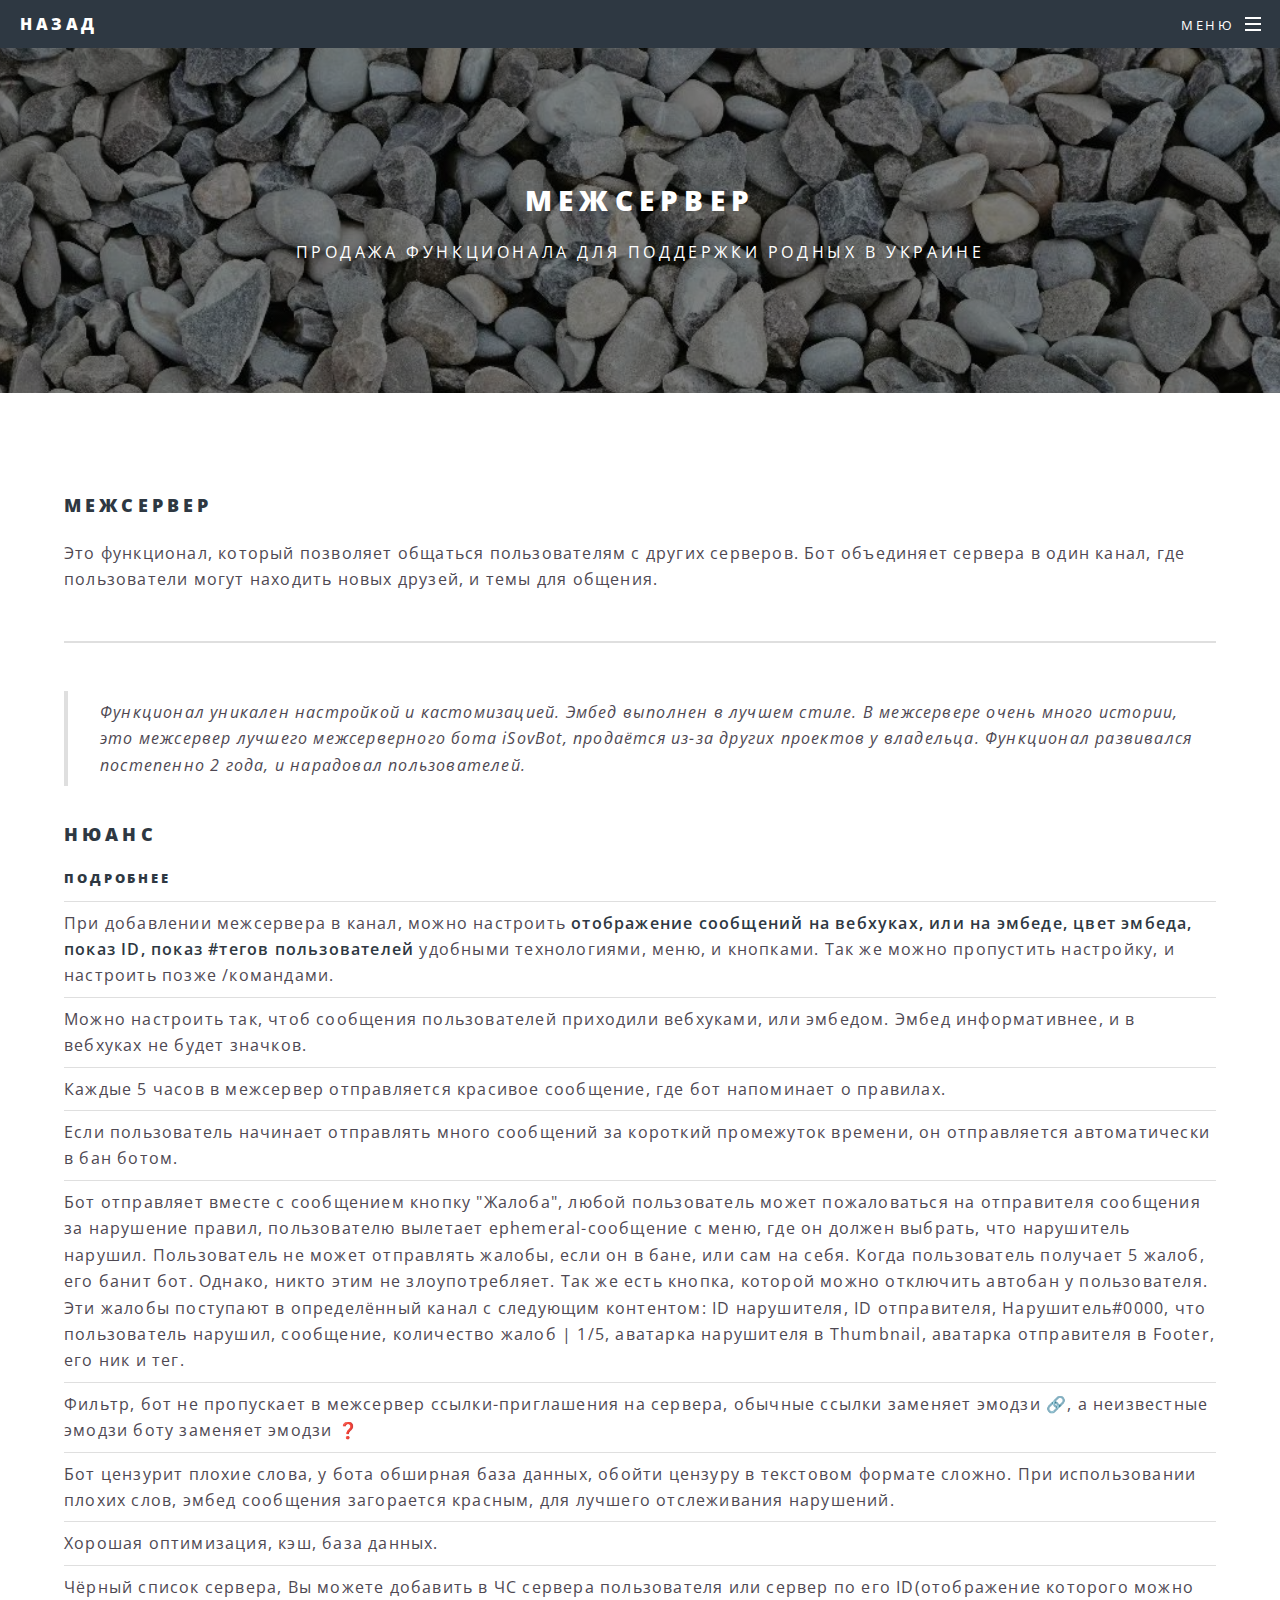
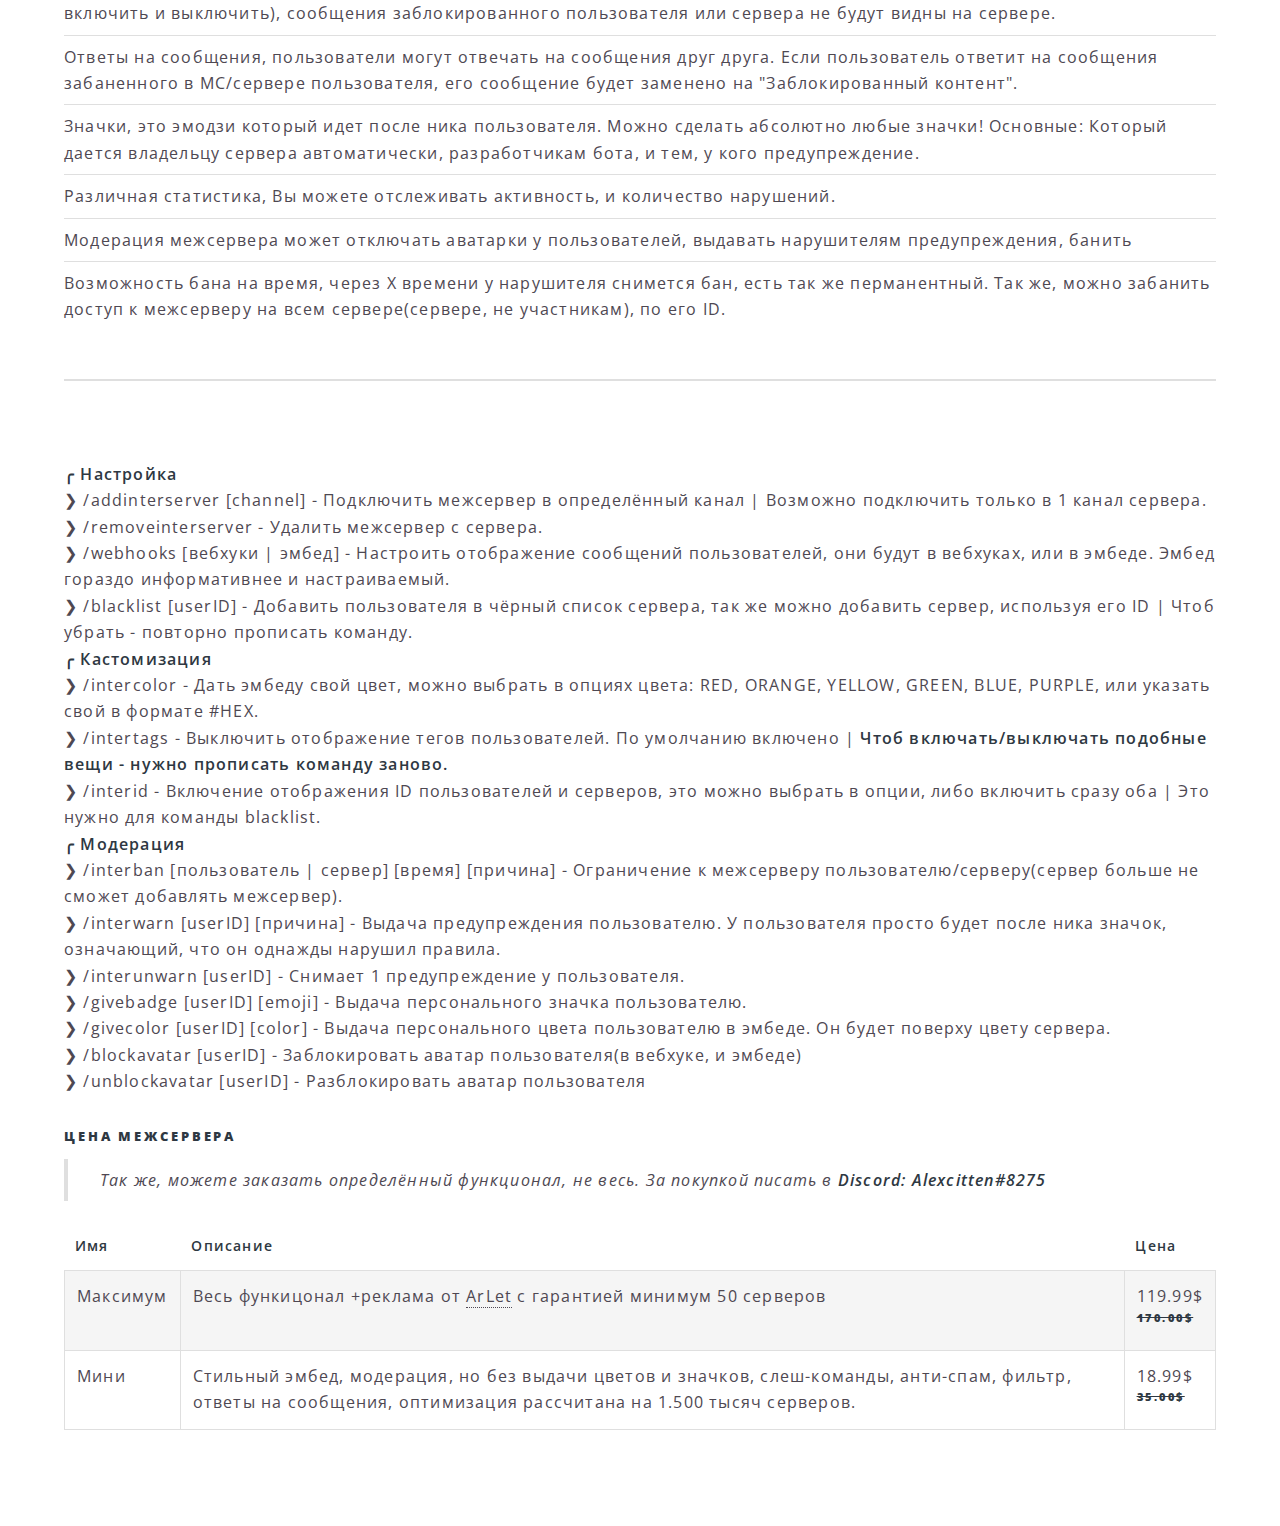
==== commit b735bf6f: "Update interserver.html" ====
--- a/interserver.html
+++ b/interserver.html
@@ -41,9 +41,11 @@
 								<hr>
                                 <blockquote>Функционал уникален настройкой и кастомизацией. Эмбед выполнен в лучшем стиле. В межсервере очень много истории, это межсервер лучшего межсерверного бота iSovBot, продаётся из-за других проектов у владельца. Функционал развивался постепенно 2 года, и нарадовал пользователей.</blockquote>
                                 <h3>Нюанс</h3>
+								<!--
                                 <ul>
                                     <li>Бот и его владелец может быть в бане, потому-что бот отправляет изображения в межсервер, и любой пользователь может отправить очень не приятное и не законное изображение, от чего бот и его владелец будут наказаны. Дискорд не волнуют нюансы, что это не бот намеренно отправил, а пользователь. Поэтому бот не будет отправлять изображения. Действуйте на свой страх и риск, если же хотите, чтоб он отправлял. Либо давайте это право только определённым людям.</li>
                                 </ul>
+                                -->
                                 <ul class="alt">
                                     <h5>Подробнее</h5>
                                     <li>При добавлении межсервера в канал, можно настроить <strong>отображение сообщений на вебхуках, или на эмбеде, цвет эмбеда, показ ID, показ #тегов пользователей</strong> удобными технологиями, меню, и кнопками. Так же можно пропустить настройку, и настроить позже /командами.</li>
@@ -121,4 +123,4 @@
 			<script src="assets/js/main.js"></script>
 <!-- че, все пролистал? зачем? -->
 	</body>
-</html>+</html>
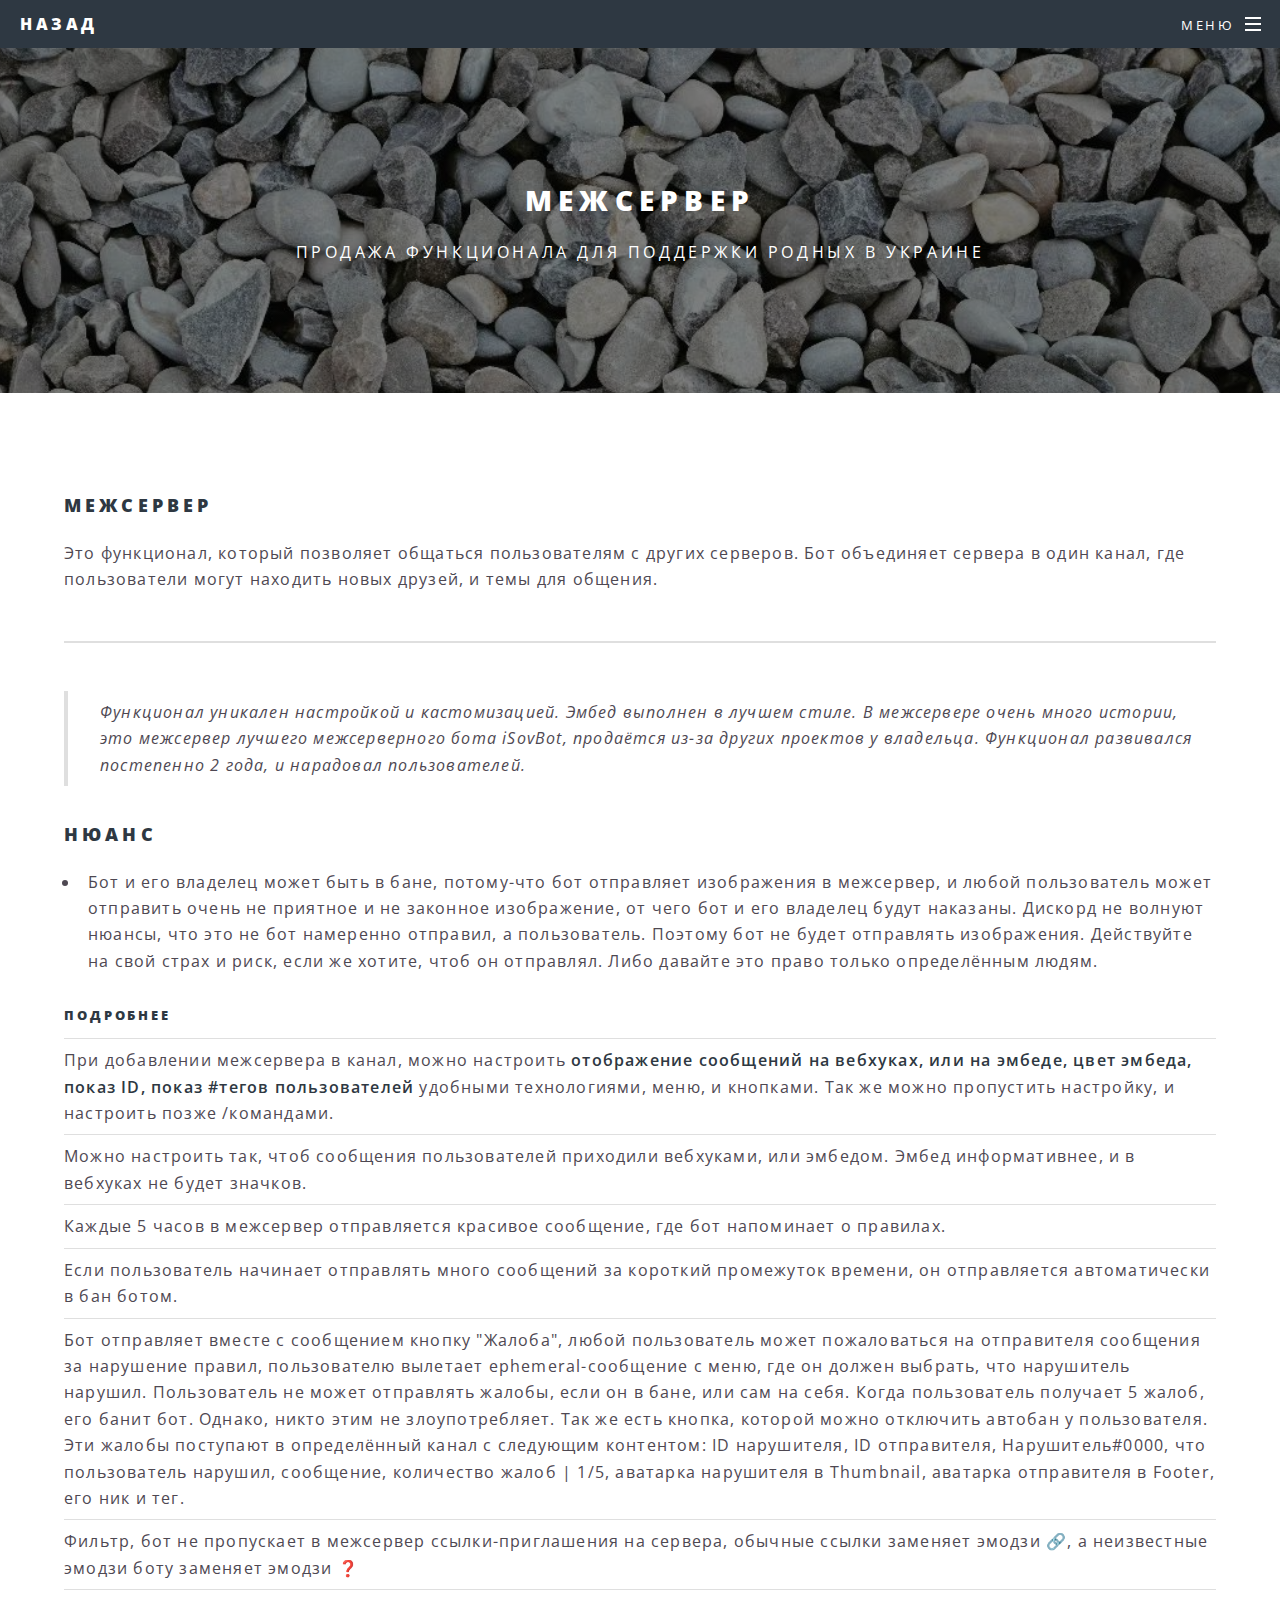
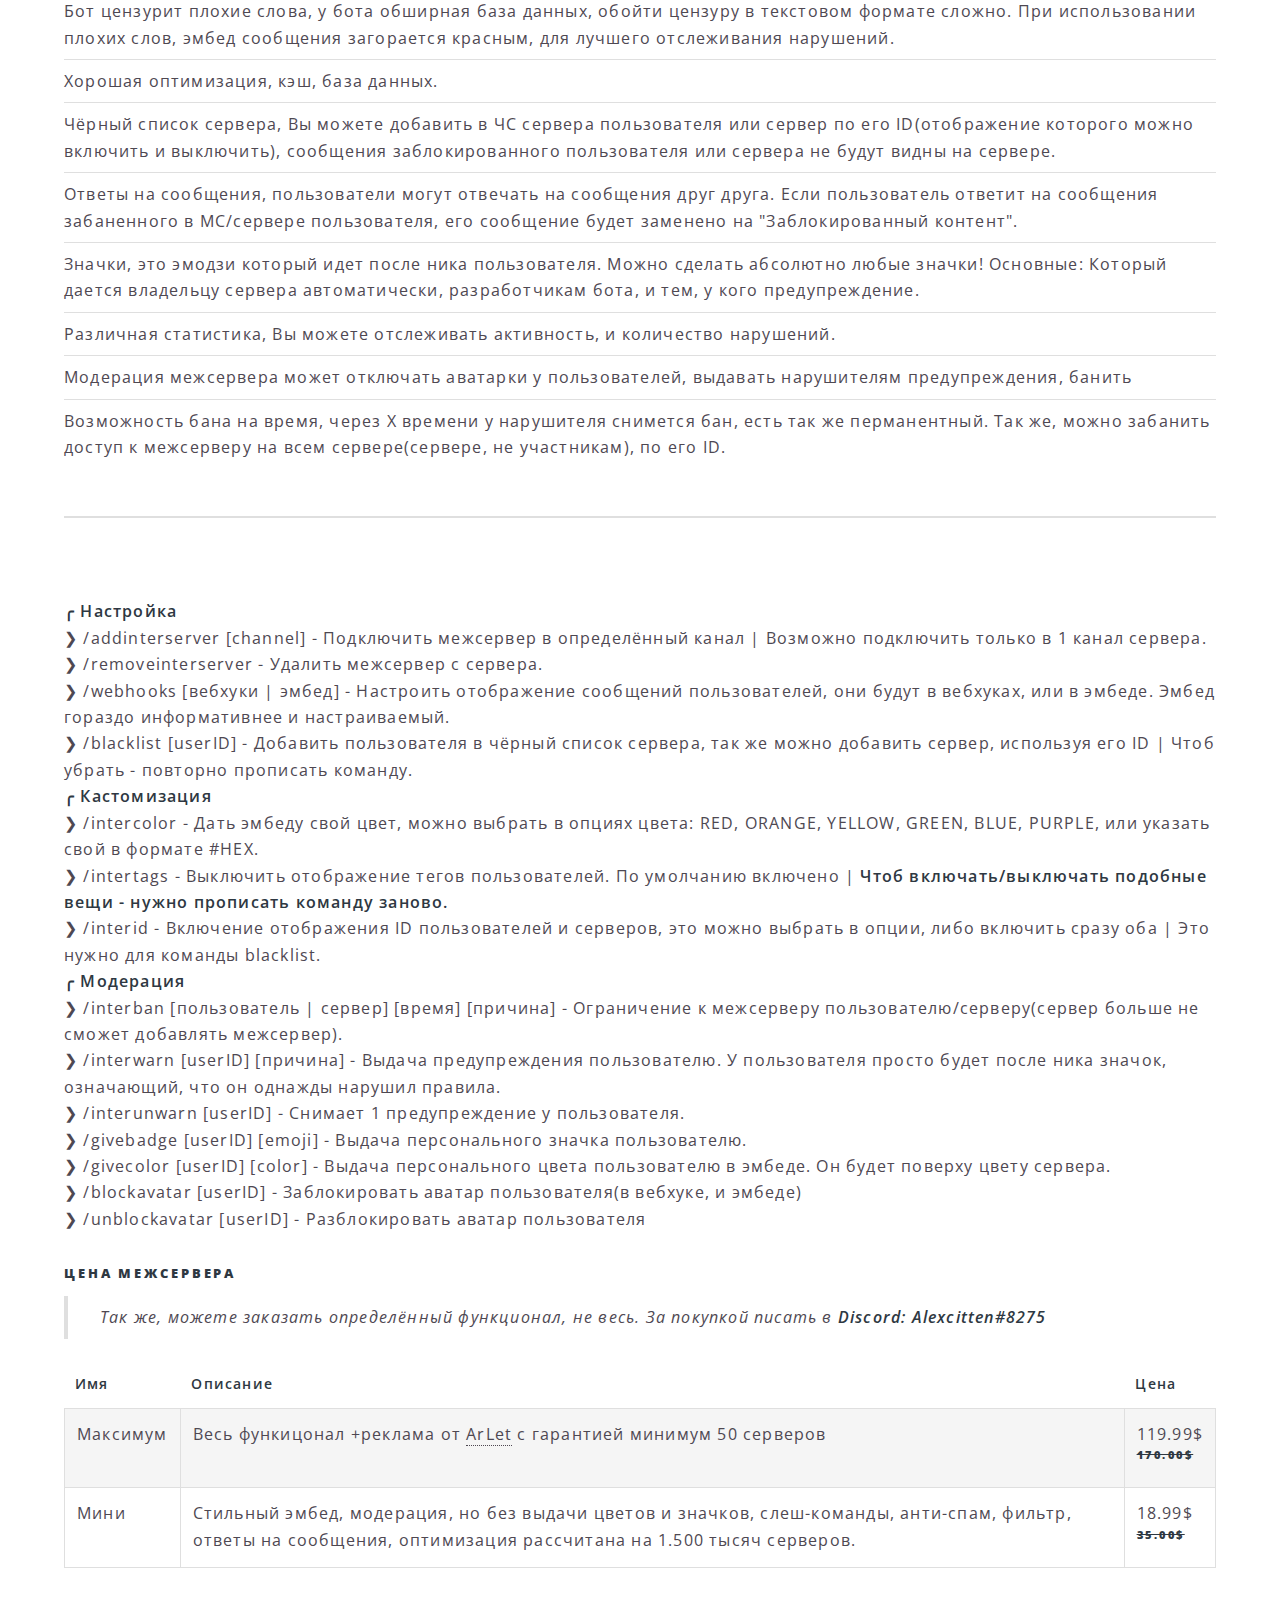
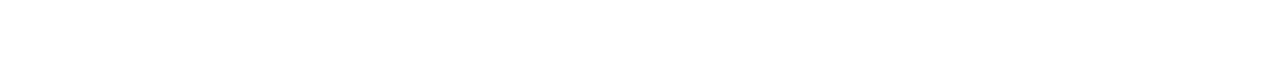
==== commit d2fd55d6: "Update interserver.html" ====
--- a/interserver.html
+++ b/interserver.html
@@ -41,11 +41,11 @@
 								<hr>
                                 <blockquote>Функционал уникален настройкой и кастомизацией. Эмбед выполнен в лучшем стиле. В межсервере очень много истории, это межсервер лучшего межсерверного бота iSovBot, продаётся из-за других проектов у владельца. Функционал развивался постепенно 2 года, и нарадовал пользователей.</blockquote>
                                 <h3>Нюанс</h3>
-								<!--
+							
                                 <ul>
                                     <li>Бот и его владелец может быть в бане, потому-что бот отправляет изображения в межсервер, и любой пользователь может отправить очень не приятное и не законное изображение, от чего бот и его владелец будут наказаны. Дискорд не волнуют нюансы, что это не бот намеренно отправил, а пользователь. Поэтому бот не будет отправлять изображения. Действуйте на свой страх и риск, если же хотите, чтоб он отправлял. Либо давайте это право только определённым людям.</li>
-                                </ul>
-                                -->
+								</ul>
+                               
                                 <ul class="alt">
                                     <h5>Подробнее</h5>
                                     <li>При добавлении межсервера в канал, можно настроить <strong>отображение сообщений на вебхуках, или на эмбеде, цвет эмбеда, показ ID, показ #тегов пользователей</strong> удобными технологиями, меню, и кнопками. Так же можно пропустить настройку, и настроить позже /командами.</li>
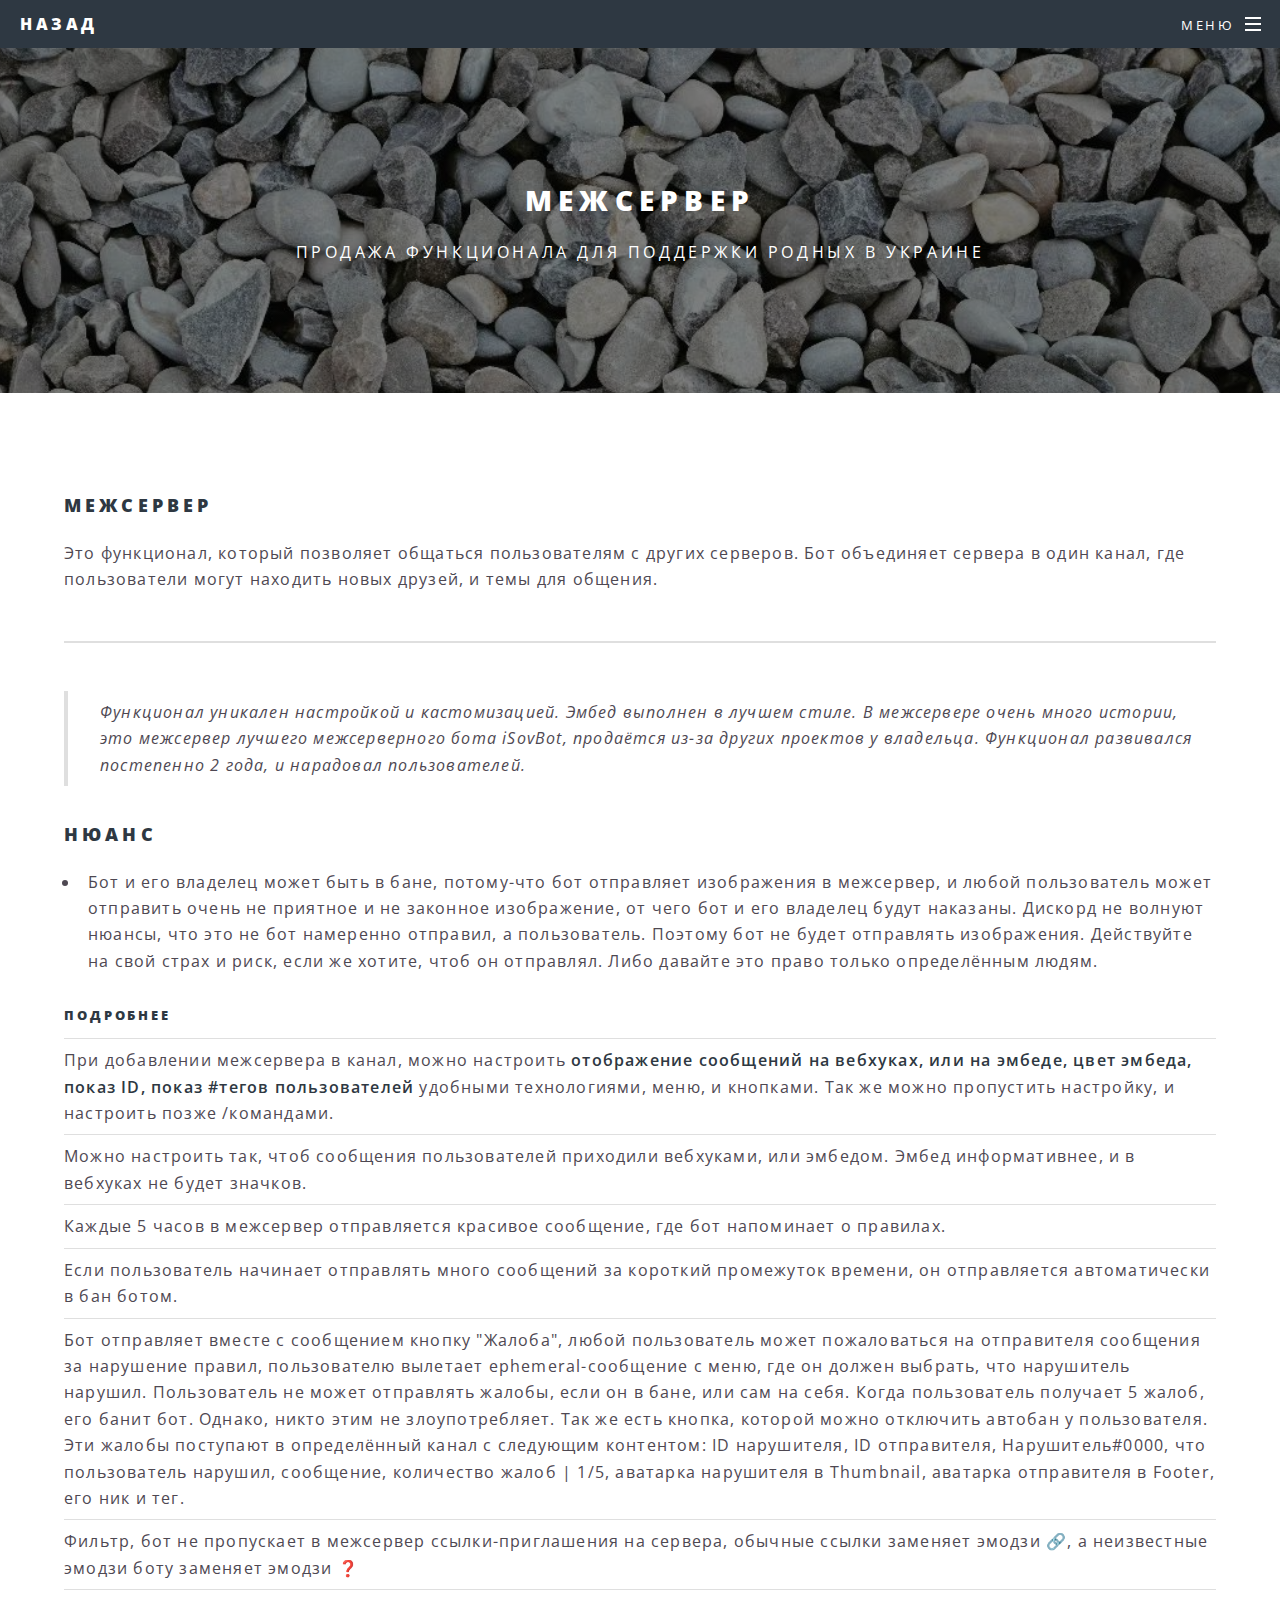
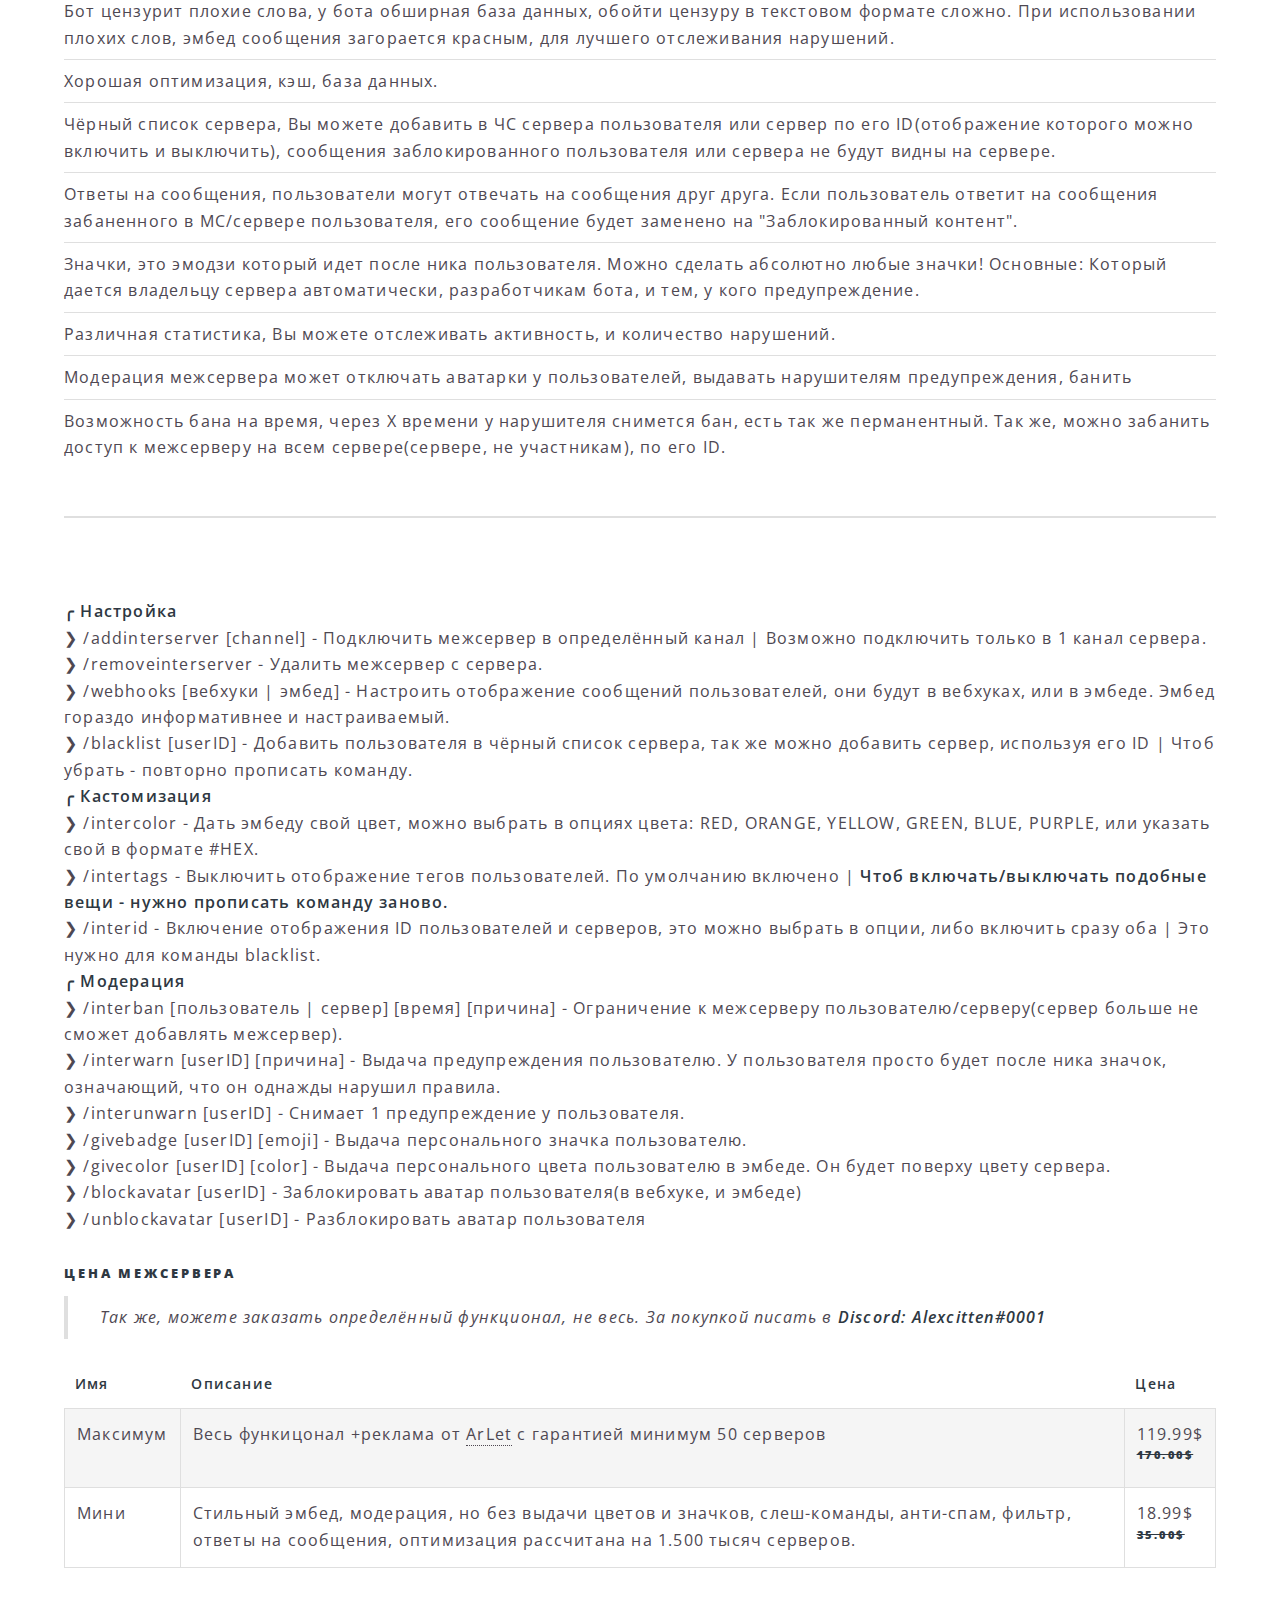
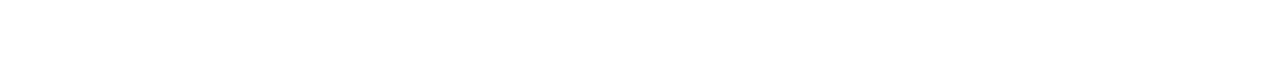
==== commit 456032df: "Update interserver.html" ====
--- a/interserver.html
+++ b/interserver.html
@@ -104,7 +104,7 @@
 													<td>18.99$<h6><s>35.00$</s></h6></td>
 												</tr>
 											</tbody>
-											<blockquote>Так же, можете заказать определённый функционал, не весь. За покупкой писать в <strong>Discord: Alexcitten#8275</strong></blockquote>
+											<blockquote>Так же, можете заказать определённый функционал, не весь. За покупкой писать в <strong>Discord: Alexcitten#0001</strong></blockquote>
 										</table>
 									</div>
 								</section>
